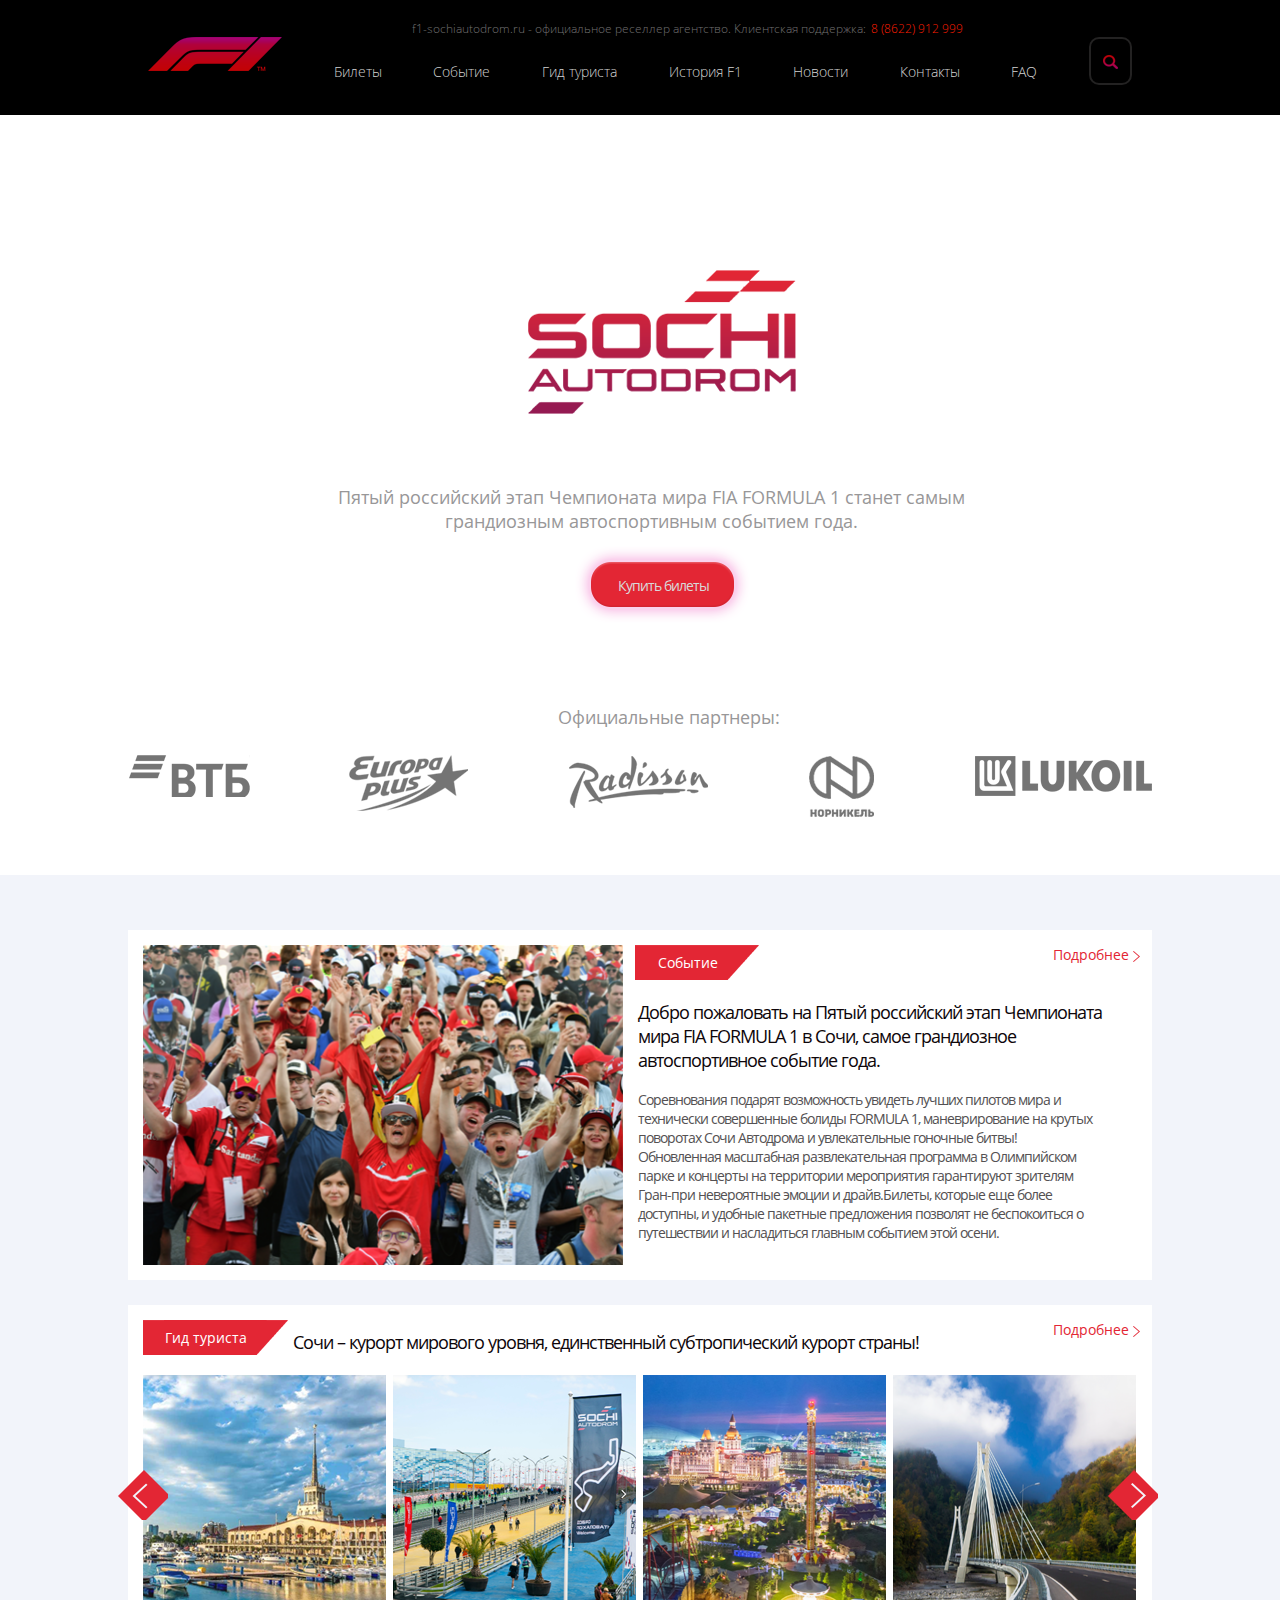
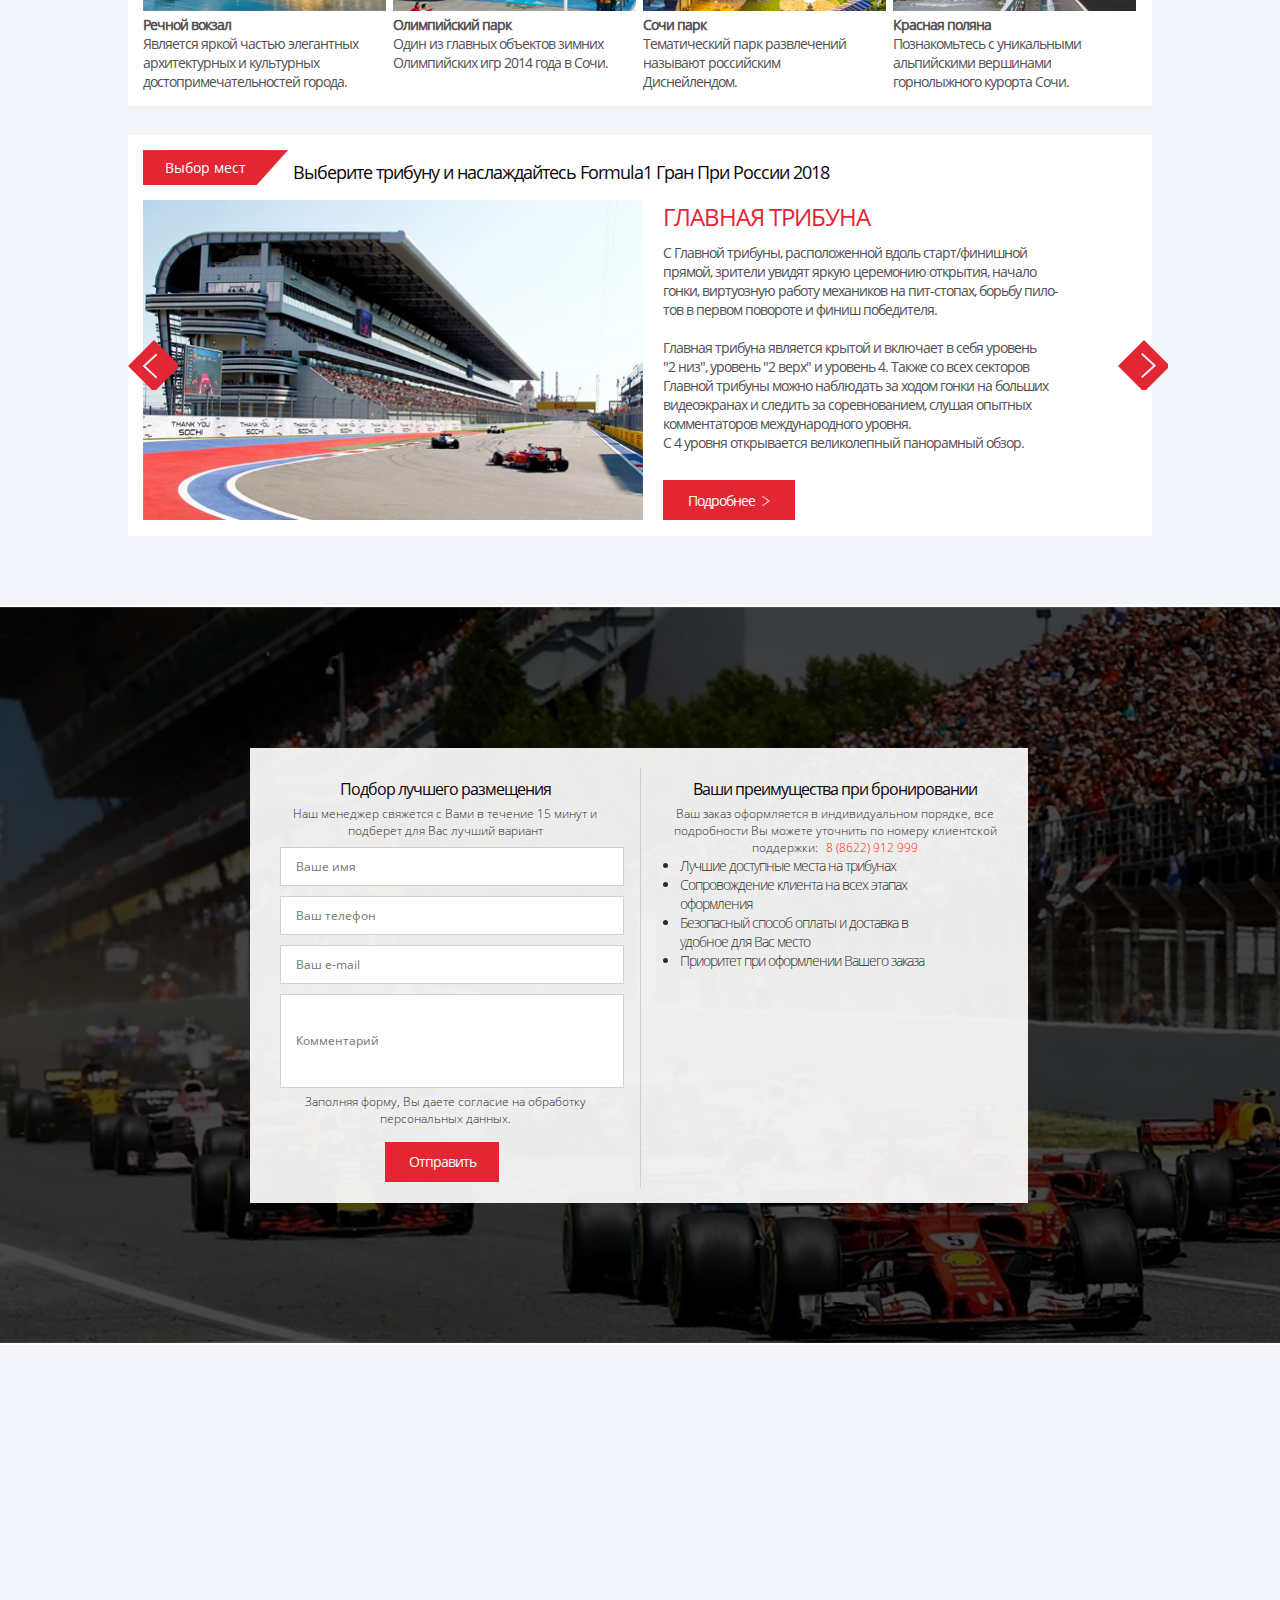
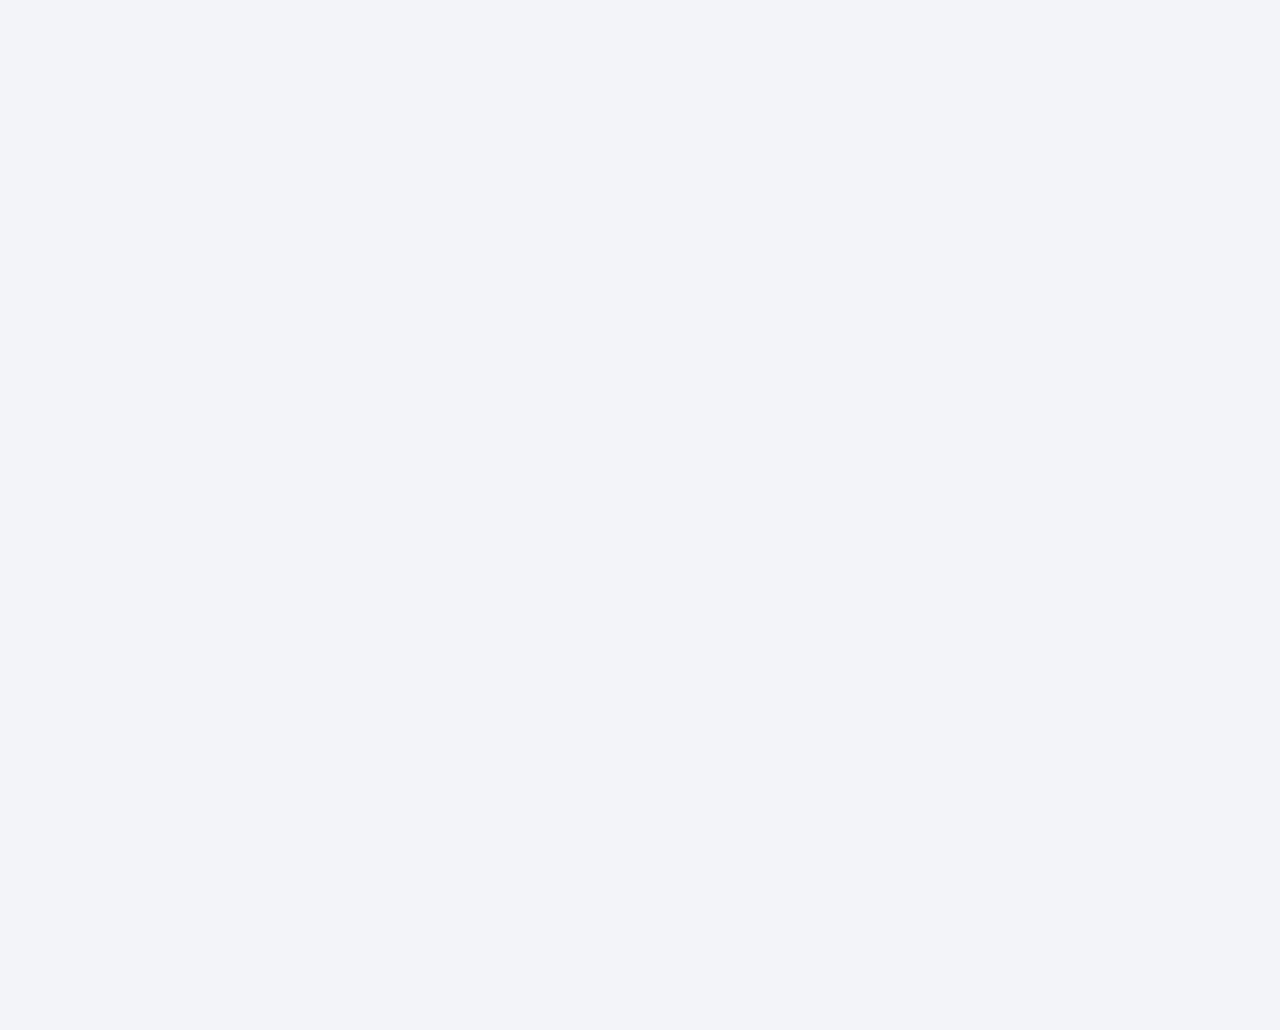
==== index.html @ 1c6fc873 "The first commit" ====
<!DOCTYPE html>
<html lang="ru">
<head>
	<meta charset="UTF-8">
	<title>Formula 1 Sochi</title>
	<link rel="stylesheet" href="css/style.css">	
	<link rel="shortcut icon" href="img/race.png"/>
	<script src="https://ajax.googleapis.com/ajax/libs/jquery/1.11.3/jquery.min.js"></script>
	<script src="js/jquery.iMissYou.js"></script>
	<script type="text/javascript" src="js/script.js"></script>
	<script type="text/javascript" src="js/jQuery.js"></script>
</head>
<body>
	<header>
		<div class="top-line">	
			<div class="support" id="">f1-sochiautodrom.ru - официальное реселлер агентство. Клиентская поддержка: <span> 8 (8622) 912 999<span>
			</div>
			<div class="wrap">
				<a href=# onmouseover="document.logo.src='img/logo1.png'" onmouseout="document.logo.src='img/logo.png'">
					<img class="logo" name="logo" src="img/logo.png">
				</a>
				<a href="#" id="tickets" class="tickets">Билеты</a>
				<a href="#" id="event" class="event">Событие</a>
				<a href="#" id="guide" class="guide">Гид туриста</a>
				<a href="#" id="history" class="history">История F1</a>
				<a href="#" id="news" class="news">Новости</a>
				<a href="#" id="contacts" class="contacts">Контакты</a>
				<a href="#" id="faq" class="faq">FAQ</a>
				<input class="searchField" placeholder="Поиск" type="text" name="sField" id="sField">
				<button type="button" id="search" class="search" onclick="searchField()" onmouseover="document.search.src='img/search1.png'"onmouseout="document.search.src='img/search.png'">
					<img src="img/search.png" name="search">
				</button>				
			</div>
		</div>		
		<div class="main">
			<div class="wrap">
				<img src="img/autodrom.png" alt="" class="sochi">
				<img src="img/gran.png" alt="" class="gran">
				<p class="five">Пятый российский этап Чемпионата мира FIA FORMULA 1 станет самым<br>грандиозным автоспортивным событием года.
				</p>				
				<button type="submit" id="buy" value="Купить билеты">Купить билеты</button>
				<p class="partners">Официальные партнеры:
				</p>
				<div class="sponsors">
					<a href="https://www.vtb.ru/" onmouseover="document.vtb.src='img/em11.png'"onmouseout="document.vtb.src='img/em1.png'"><img name="vtb" src="img/em1.png"></a>
					<a href="https://www.europaplus.ru/" onmouseover="document.europaplus.src='img/em22.png'" onmouseout="document.europaplus.src='img/em2.png'"><img name="europaplus" src="img/em2.png"></a>
					<a href="https://www.radissonblu.com/" onmouseover="document.radisson.src='img/em33.png'" onmouseout="document.radisson.src='img/em3.png'"><img name="radisson" src="img/em3.png"></a>
					<a href="https://www.nornickel.ru/" onmouseover="document.nor.src='img/em44.png'" onmouseout="document.nor.src='img/em4.png'"><img name="nor" src="img/em4.png"></a>
					<a href="http://www.lukoil.ru/" onmouseover="document.lukoil.src='img/em55.png'" onmouseout="document.lukoil.src='img/em5.png'"><img name="lukoil" src="img/em5.png"></a>
				</div>
			</div>					
		</div>		
	</header>		
	<div class="wrap1">
		<div class="column1">
			<img src="img/people.png"class="people">
			<button type="button" class="rect-b1" >Событие</button>
			<p class="welcome">Добро пожаловать на Пятый российский этап Чемпионата <br>мира FIA FORMULA 1 в Сочи, самое грандиозное <br> автоспортивное событие года.
			</p>
			<p class="comp">
				Соревнования подарят возможность увидеть лучших пилотов мира и <br>технически совершенные болиды FORMULA 1, маневрирование на крутых <br>поворотах Сочи Автодрома и увлекательные гоночные битвы!<br>Обновленная масштабная развлекательная программа в Олимпийском<br> парке и концерты на территории мероприятия гарантируют зрителям<br> Гран-при невероятные эмоции и драйв.Билеты, которые еще более<br>доступны, и удобные пакетные предложения позволят не беспокоиться о<br> путешествии и насладиться главным событием этой осени.
			</p>
			<p class="podrobnee" onmouseover="document.left.src='img/left1.png'" onmouseout="document.left.src='img/left.png'">Подробнее<img src="img/left.png" name="left" class="left">	
			</p>			
		</div>
		<div class="column2">
			<button type="button" class="rect-b1 rect-b2">Гид туриста</button>
			<p class="welcome welcome1">
				Сочи – курорт мирового уровня, единственный субтропический курорт страны!
			</p>			
			<div class="images">
				<figure class="img1">
					<img src="img/img1.png" id="i1">
					<figcaption><b>Речной вокзал</b><br> Является  яркой частью элегантных<br> архитектурных и культурных<br> достопримечательностей города.
					</figcaption>
				</figure>
				<figure class="img2">
					<img src="img/img2.png" id="i2">
					<figcaption><b>Олимпийский парк</b><br>Один из главных объектов зимних<br>Олимпийских игр 2014 года в Сочи.
		    		</figcaption>
				</figure>
				<figure class="img3">
					<img src="img/img3.png" id="i3">
					<figcaption><b>Сочи парк</b><br>Тематический парк развлечений<br> называют российским<br> Диснейлендом.
		    		</figcaption>
				</figure>
				<figure class="img4">
					<img src="img/img4.png" id="i4">
					<figcaption><b>Красная поляна</b><br>Познакомьтесь с уникальными<br> альпийскими вершинами<br> горнолыжного курорта Сочи.
		    		</figcaption>
				</figure>
			</div>
			<p class="podrobnee1" onmouseover="document.left1.src='img/left1.png'" onmouseout="document.left1.src='img/left.png'">Подробнее<img src="img/left.png" class= "left" name="left1"></p>
			<div class="left-right">	    	
		    	<button type="button" class="left-white" id="left_btn">
		    		<img src="img/left-white.png">
		    	</button>
		    	<button type="button" class="left2-white" id="right_btn">
		    		<img src="img/left2-white.png">
		    	</button> 		    	
		    </div>
		</div>			
		<div class="column3">
			<button type="button" class="rect-b1 rect-b2">Выбор мест</button>
			<p class="welcome welcome1">
				Выберите трибуну и наслаждайтесь Formula1 Гран При России 2018
			</p>
			<img src="img/car.png"class="car">
			<p class="tribune">
				ГЛАВНАЯ ТРИБУНА
			</p>
			<p class="tribText">
				С Главной трибуны, расположенной вдоль старт/финишной<br> прямой, зрители увидят яркую церемонию открытия, начало<br> гонки, виртуозную работу механиков на пит-стопах, борьбу пило-<br>тов в первом повороте и финиш победителя.<br><br>Главная трибуна является крытой и включает в себя уровень<br> "2 низ", уровень "2 верх" и уровень 4. Также со всех секторов<br> Главной трибуны можно наблюдать за ходом гонки на больших<br> видеоэкранах и следить за соревнованием, слушая опытных<br> комментаторов международного уровня.<br> С 4 уровня открывается великолепный панорамный обзор. 
			</p>
			<button type="button" id="btn_podr" value="Подробнее">Подробнее 
				<img src="img/left2-white.png" id="btnn">
			</button>
			<div class="left-right2">    	
		    	<button type="button" class="left-white" id="left_btn">
		    		<img src="img/left-white.png">
		    	</button>
		    	<button type="button" class="left2-white" id="right_btn">
		    		<img src="img/left2-white.png">
		    	</button> 		    	
		    </div>
		</div>
	</div>
	<div class="wrap2">
		<div class="column4">
			<div class="col1">				
				<p class="podbor">
					Подбор лучшего размещения
				</p>
				<p class="manager">
					Наш менеджер свяжется с Вами в течение 15 минут и<br> подберет для Вас лучший вариант
				</p>
				<input type="text" id="f1"placeholder="Ваше имя">
				<input type="text" id="f2"placeholder="Ваш телефон">
				<input type="text" id="f3"placeholder="Ваш e-mail">
				<input type="text" placeholder=Комментарий id="f4">
				<p class="manager">
					Заполняя форму, Вы даете согласие на обработку<br> персональных данных.
				</p>
				<button type="submit" id="send" value="Отправить">Отправить</button>
			</div>
			<img src="img/line.png" id="line">
						<div class="col2">	
				<p class="podbor">
					Ваши преимущества при бронировании
				</p>
				<p class="manager">
					Ваш заказ оформляется в индивидуальном порядке, все<br> подробности Вы можете уточнить по номеру клиентской<br> поддержки: <span>8  (8622) 912 999</span>
				</p>
				<ul>
					<li> Лучшие доступные места на трибунах
					<li> Сопровождение клиента на всех этапах<br> оформления
					<li> Безопасный способ оплаты и доставка в<br> удобное для Вас место
					<li> Приоритет при оформлении Вашего заказа
				</ul>


						
			</div>			
		</div>		
	</div>
	<div class="wrap3">
		
	</div>
</body>
</html>
---- css/style.css ----
@font-face {
	font-family: OpenSans-Light; 
	src: url(../fonts/OpenSans-Light.ttf); 
}

@font-face {
	font-family: OpenSans-Regular; 
	src: url(../fonts/OpenSans-Regular.ttf); 
}

* {
	margin: 0 0 0 0;
}

button, .wrap a {
	text-decoration:none;
	outline: none;
	cursor: pointer;
	padding: 0px;
}

body {
	font-family: OpenSans-Regular;	
	overflow-x: hidden;

 }

.wrap {
	width: 1024px;
	height: auto;
	margin: 0 auto 0 auto;
	display: flex;
	justify-content: space-between;
}

.wrap1 {	
	padding: 20px 0 20px 0;
	min-height: 1290px;
	background: #f2f4fa;
	background-size: cover;	
	display: flex;
	flex-direction: column;
}

.wrap2 {	
	padding: 20px 0 20px 0;
	height: 700px;	
	background: url('../img/races.png');
    background-size: cover;
    display: flex;   
    justify-content: center;
    
}

.wrap3 {	
	padding: 20px 0 20px 0;
	min-height: 1245px;
	background: #f2f4fa;
	background-size: cover;	
	display: flex;	
	flex-direction: column;
}

.main {
	color: #989798;
	padding: 20px 0 20px 0;
	font-size: 18px;
	font-family: OpenSans-Regular;
	font-weight: normal;
}

.sochi {
	position: absolute;	
	padding-top: 135px;
	padding-left: 400px;
}

.gran {
	position: absolute;
	padding-top: 305px;
	padding-left: 225px;	
}

header {
	min-height: 875px;
	background: url('../img/main banner.png');
    background-size: cover;      
}

.top-line {
	height: 75px;
	background: #000000;
	padding: 20px 0 20px 0;
}

.search {
	display: block;
	background: none;
	border: 2px solid #232222;
	border-radius: 10px;
	padding: 11px 12px 7px 12px;
	margin: 0 20px 0 0;
	position: relative;		
}

.search:hover {
	border: 2px solid #e32634;
}

.searchField {
	display:none;
	outline: none;
	border: none;
	background-image: url('../img/search.png');
	background-color: #000000; 
	background-repeat: no-repeat;
	background-position: 373px 10px;
	border: 2px solid #232222;
	border-radius: 10px;
	line-height: 30px;
	margin: 10px 20px 0 0;
	overflow: hidden; 
	font-family: OpenSans-Light;
	font-size: 14px;
	color: #d3d3d3;	
	width: 380px;
	height: 30px;	
	padding-left: 20px;	
}

.searchField:focus {
	border: 2px solid #e32634;
}

.logo {	
	margin: 0 0 0 20px;
	float: left;
	align-self: center;
	cursor: pointer;	
}

.tickets, .event, .guide,
.history, .news, .contacts, .faq {
	display: inline-block;
	line-height: 20px;
	font-family: OpenSans-Light;
	font-size: 14px;
	color: #d3d3d3;	
	margin-top: 25px;	
}

.tickets:after, .event:after, .guide:after,
.history:after, .news:after, .contacts:after, .faq:after {
 	display: block;  	
    content: ""; 
    height: 3px; 
    width: 0%; 
    background-color: #e32634; 
    transition: width 0.5s ease-in-out; 
}

.tickets:hover:after, .event:hover:after, .guide:hover:after,
.history:hover:after, .news:hover:after, .contacts:hover:after, .faq:hover:after,
.tickets:focus:after, .event:focus:after, .guide:focus:after,
.history:focus:after, .news:focus:after, .contacts:focus:after, .faq:focus:after {
    width: 100%;
}

.tickets:hover, .event:hover, .guide:hover,
.history:hover, .news:hover, .contacts:hover, .faq:hover {
	color: #c61b28;	
}
	
.support {
	color: #727172;
	font-size: 12px;
	font-family: OpenSans-Light;		
	display: flex;
	justify-content: center;
	padding-left: 100px;
}

span {
	color: #ff1e00;
	padding-left: 5px;
}

.five {
	position: absolute; 
	text-align: center;
	margin-top: 350px;
	margin-left: 210px;	
} 

.partners {
	width: 100%;
	position: absolute;
	margin-top: 570px;
	margin-left: 430px;
}

#buy {
	background: url('../img/buy.png');
	background-position:center;
    background-repeat:no-repeat;     
    width: 270px;
    height: 80px;
    outline: none;
    border: none;
    text-align: center;
	font-family: OpenSans-Regular;
	font-size: 14px;
	color: #d9d9d9;
	letter-spacing: -1px;	
	position: absolute;
	margin-top: 410px;
	margin-left: 400px;
	cursor: pointer;
	z-index: 2;
}

#buy:hover {
	background: url('../img/buy1.png');
	background-position:center;
    background-repeat:no-repeat; 
}


.sponsors {	
	display: flex;
	justify-content: space-between;
	width: 1024px;
	height: auto;
	position: absolute;
	padding-top: 620px;
}


.column1 {
	background: url('../img/rect1.png');
	background-repeat: no-repeat;
	display: flex;
	align-self: center;
    margin-top: 35px;
    height: 350px; 
    width: 1024px;  
    overflow: hidden;   
}

.column2 {
	background: url('../img/rect2.png');
	background-repeat: no-repeat;
	display: flex;	
	align-self: center;
	margin-top: 25px;	
	height: 405px;  
	width: 1024px; 
	overflow: hidden;   
}

.column3 {
	background: url('../img/rect2.png');
	background-repeat: no-repeat;
	display: flex;
	align-self: center;	
	margin-top: 25px;		
	height: 405px;  
	width: 1024px; 	      
}

.column4 {
	background: url('../img/white.png');
	background-repeat: no-repeat;
	align-self: center;				
	height: 455px;  
	width: 780px;
	position: relative;	    
}

.people {
	padding: 15px 0 0 15px;
	height: 320px;
	width: 480px;
	position: absolute;		
}

.rect-b1 {
	background: url('../img/rect-b1.png');
	background-repeat: no-repeat;     
    width: 125px;
    height: 35px;
    outline: none;
    border: none;
    text-align: center;
	font-family: OpenSans-Regular;
	font-size: 14px;
	color: #ffffff;
	cursor: pointer;
	position: absolute;	
	padding-top: 0;
	padding-right: 20px;
	margin-top: 15px;
	margin-left: 507px;	
}

.rect-b2 {
	background: url('../img/rect-b2.png');	 
    width: 145px;  
    position: absolute;	  
	margin-top: 15px;
	margin-left: 15px;
	cursor: pointer;	
}

.welcome {
	font-family: OpenSans-Regular;
	color: #0e060a;
	width: 510px;
	font-size: 18px;
	letter-spacing: -1px;
	position: absolute;	
	padding-top: 70px;
	padding-left: 510px;
	flex-wrap: nowrap; 
}

.welcome1 {			
	padding-top: 25px;
	padding-left: 165px;
	width: 800px;	
	position: absolute;			
}

.comp {	
	font-family: OpenSans-Regular;
	color: #545153;	
	font-size: 14px;
	position: absolute;	
	letter-spacing: -1px;
	padding-top: 160px;
	padding-left: 510px;
	width: 510px;	
}
 
.podrobnee {	
    font-family: OpenSans-Regular;
	color: #e32634;
	font-size: 14px;
	padding-top: 15px;		
	cursor: pointer;	
	position: relative;	
	margin-left: 925px;		
	width: 80px;
	z-index: 2;	
}

.podrobnee1 {
	font-family: OpenSans-Regular;
	color: #e32634;
	font-size: 14px;
	padding-top: 15px;	
	cursor: pointer;	
	position: relative;
	margin-left: 925px;	
	width: 80px;
	z-index: 2;	
}

.podrobnee:hover, .podrobnee1:hover {
	color: #000000;
}

.left {	
	padding-top: 6px;
	padding-left: 4px;		
	cursor: pointer;
	position: absolute;
}

.images {
	width: 240px;
	height: 235px;
	display: flex;	
	flex-wrap: nowrap;	
	padding-top: 70px;
	padding-left: 15px;
	position: absolute;
	letter-spacing: -1px;
	cursor: pointer;	
	
}

.img2, .img3, .img4 {
	padding-left: 7px;
} 

figure {
	font-family: OpenSans-Regular;
	color: #545153;
	font-size: 14px;	
}

.left-right {	
	position: absolute;
	margin-left: -10px;
	width: 1040px;	
	display: flex;	
	justify-content: space-between;		
}

.left-right2 {	
	margin-top: 40px;
	position: absolute;
	width: 1040px;	
	display: flex;	
	justify-content: space-between;
}

.left-white, .left2-white {
	background: url('../img/romb.png');
	background-repeat: no-repeat; 	
	width: 50px;
    height: 50px;
	outline: none;
	border: none; 
    cursor: pointer;		
} 

.left-white {		
	padding-right: 7px;
	padding-top: 4px;
	margin-top: 165px;	
	z-index: 1;			
} 

.left2-white {		
	padding-left: 10px;
	padding-top: 4px;
	margin-top: 165px;
	z-index: 1;		
} 

.left-white:hover, .left2-white:hover {
	background: url('../img/romb1.png');
	background-repeat: no-repeat; 
}

.car {
	padding-top: 65px;
	padding-left: 15px;
	padding-bottom: 15px;	
	height: 320px;
	width: 500px;
	position: absolute;
}

.tribune {
	padding-top: 65px;
	width: 215px;
	font-family: OpenSans-Regular;
	color: #e32634;
	font-size: 24px;	
	letter-spacing: -1px;
	padding-left: 535px;	
	position: absolute;
}

.tribText {
	width: 445px;
	font-family: OpenSans-Regular;
	color: #545153;	
	font-size: 14px;
	position: absolute;
	letter-spacing: -1px;	
	padding: 108px 15px 0 535px;	
}

.col1 {	
	width: 390px;
	height: 455px;
	position: absolute;				
}

.col2 {
	width: 390px;
	height: 455px;
	margin-left: 390px;
	position: absolute;	
}

#line {
	margin-top: 20px;
	margin-left: 50%;
	height: 420px;	
	position: absolute;
}

.podbor {
	font-family: OpenSans-Regular;
	color: #0e060a;
	font-size: 16px;
	letter-spacing: -1px;
	padding-top: 30px;
	text-align: center;		
}

.manager {
	font-family: OpenSans-Light;
	font-size: 12px;
	color: #2c2c2c;	
	text-align: center;	
	padding-top: 5px;
}

#f1, #f2, #f3, #f4 {
	margin-left: 30px;
	margin-top: 10px;
	padding-left: 15px;
	border: solid 1px #d2cfcf;
	outline: none;
	height: 35px;
	width: 325px;
	font-family: OpenSans-Regular;
	font-size: 12px;
	color: #a1a2a4;
}

#f1 {
	margin-top: 8px;		
}

#f4 {
	height: 90px;		
}

#send, #btn_podr {
	background: url('../img/btn_podr.png');
	background-position:center;
    background-repeat:no-repeat;     
    width: 114px;
    height: 40px;
    outline: none;
    border: none;
    text-align: center;
	font-family: OpenSans-Regular;
	font-size: 14px;
	color: #ffffff;
	position: absolute;
	letter-spacing: -1px;
	margin-top: 15px;
	margin-bottom: 24px;
	margin-left: 135px;
	cursor: pointer;
	z-index: 2;	
}

#btn_podr {
	width: 132px;
	margin-left: 535px;
	margin-top: 345px;	
}

#btnn {
	width: 8px;
	height: 10px;
	padding-left: 4px;	
}

li {
letter-spacing: -1px;
	font-family: OpenSans-Light;
	font-size: 14px;
	color: #2c2c2c;
}
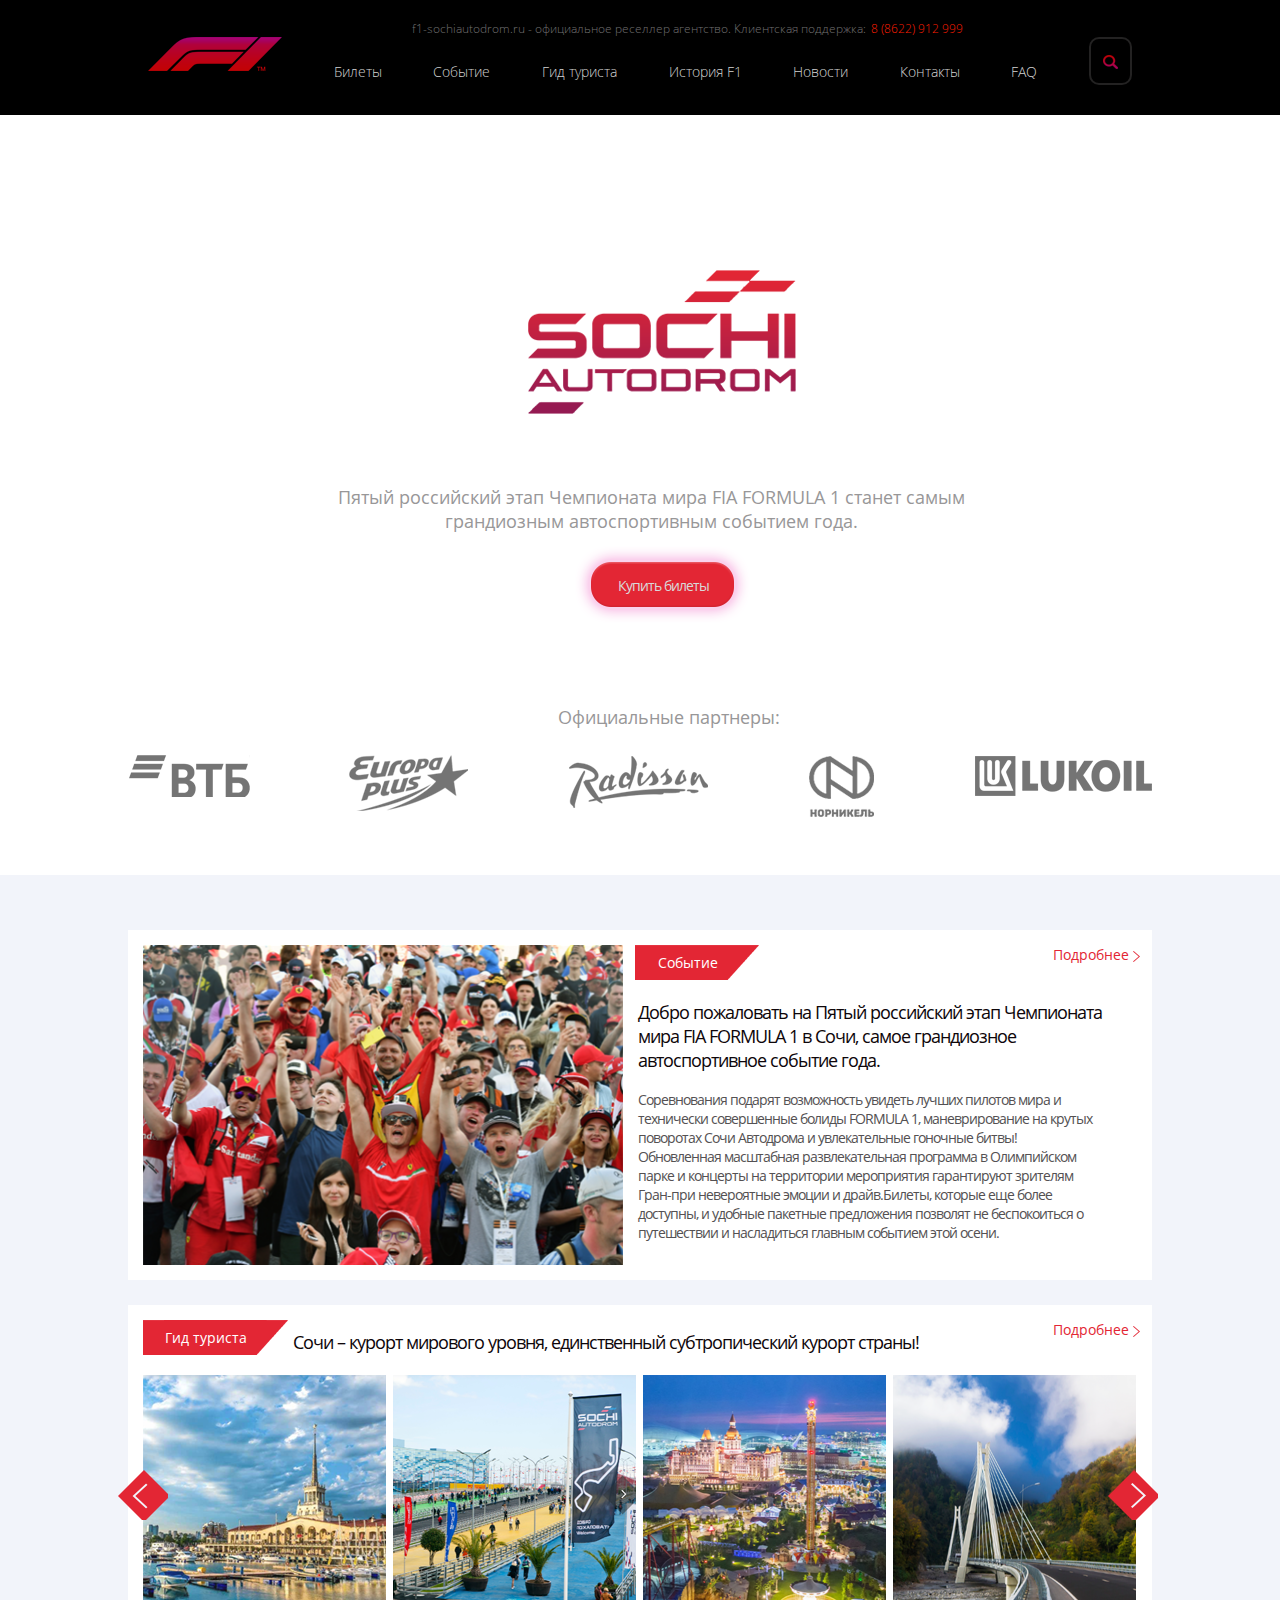
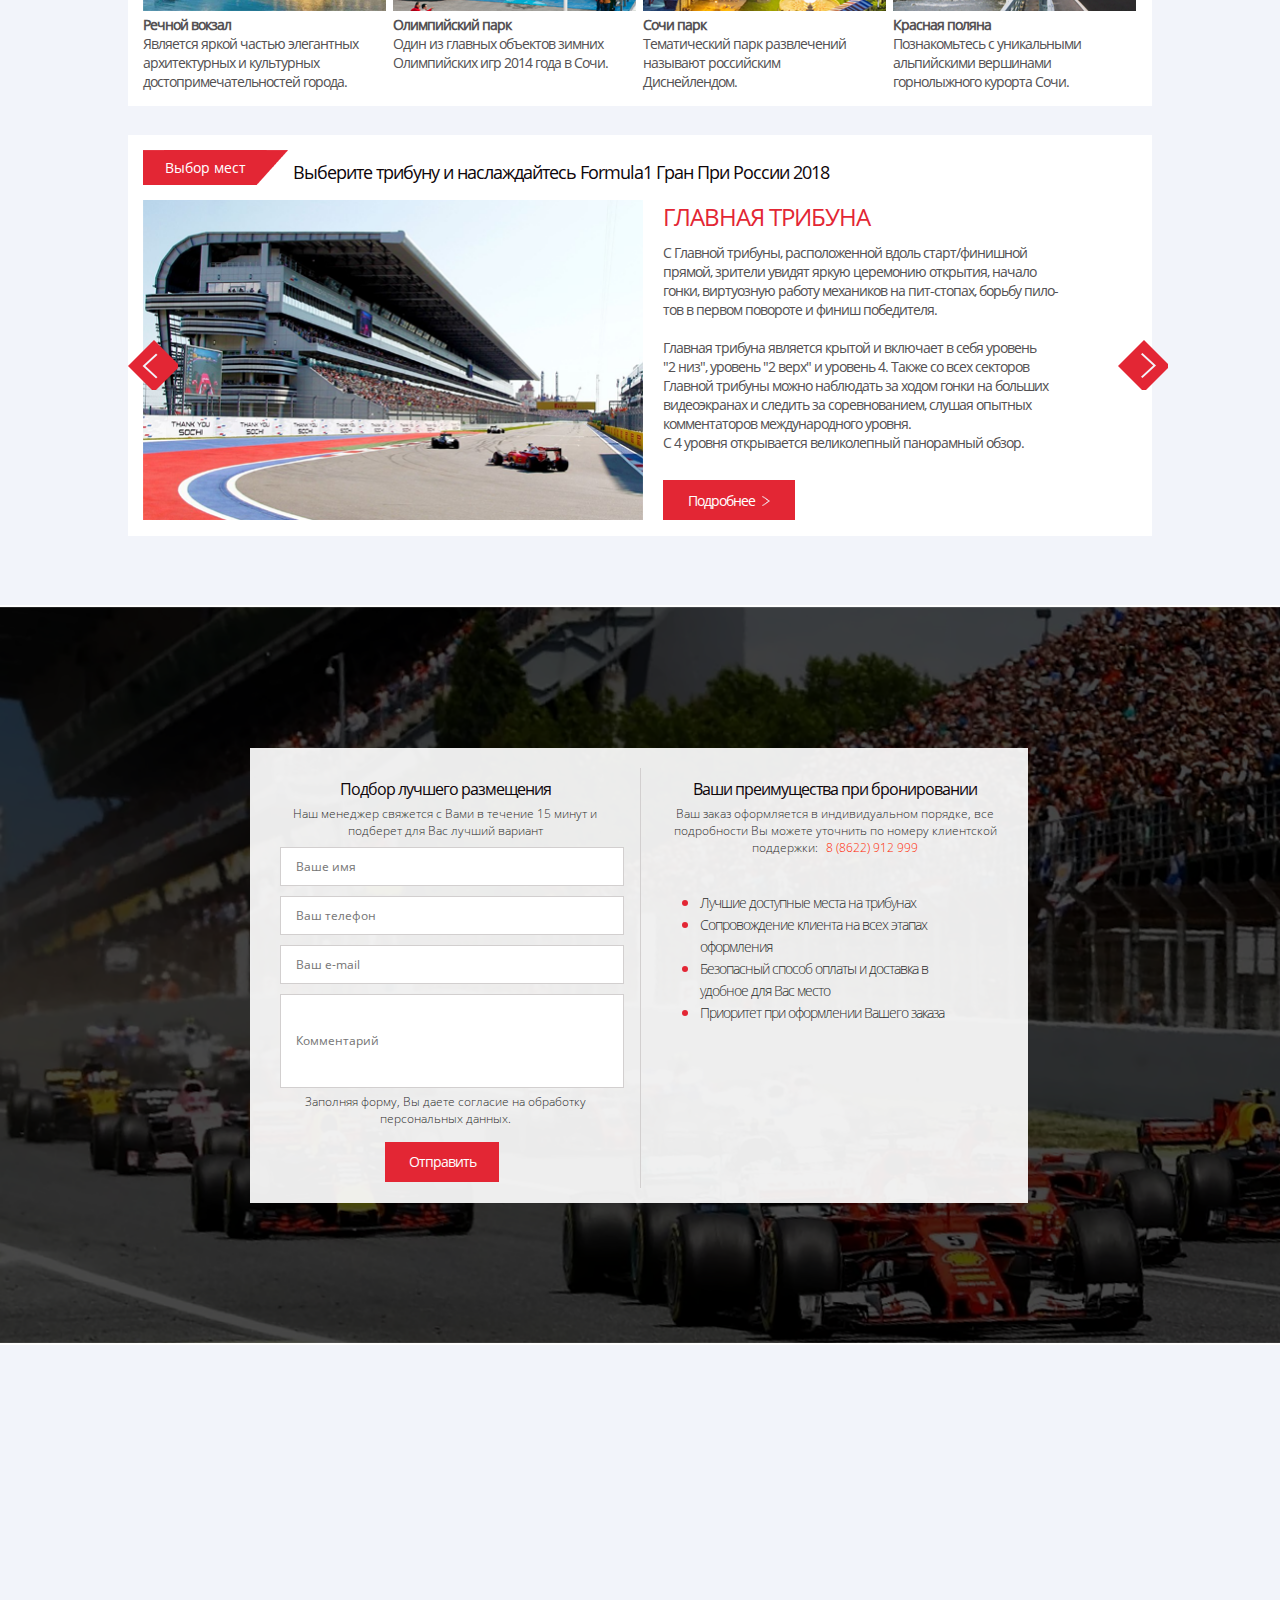
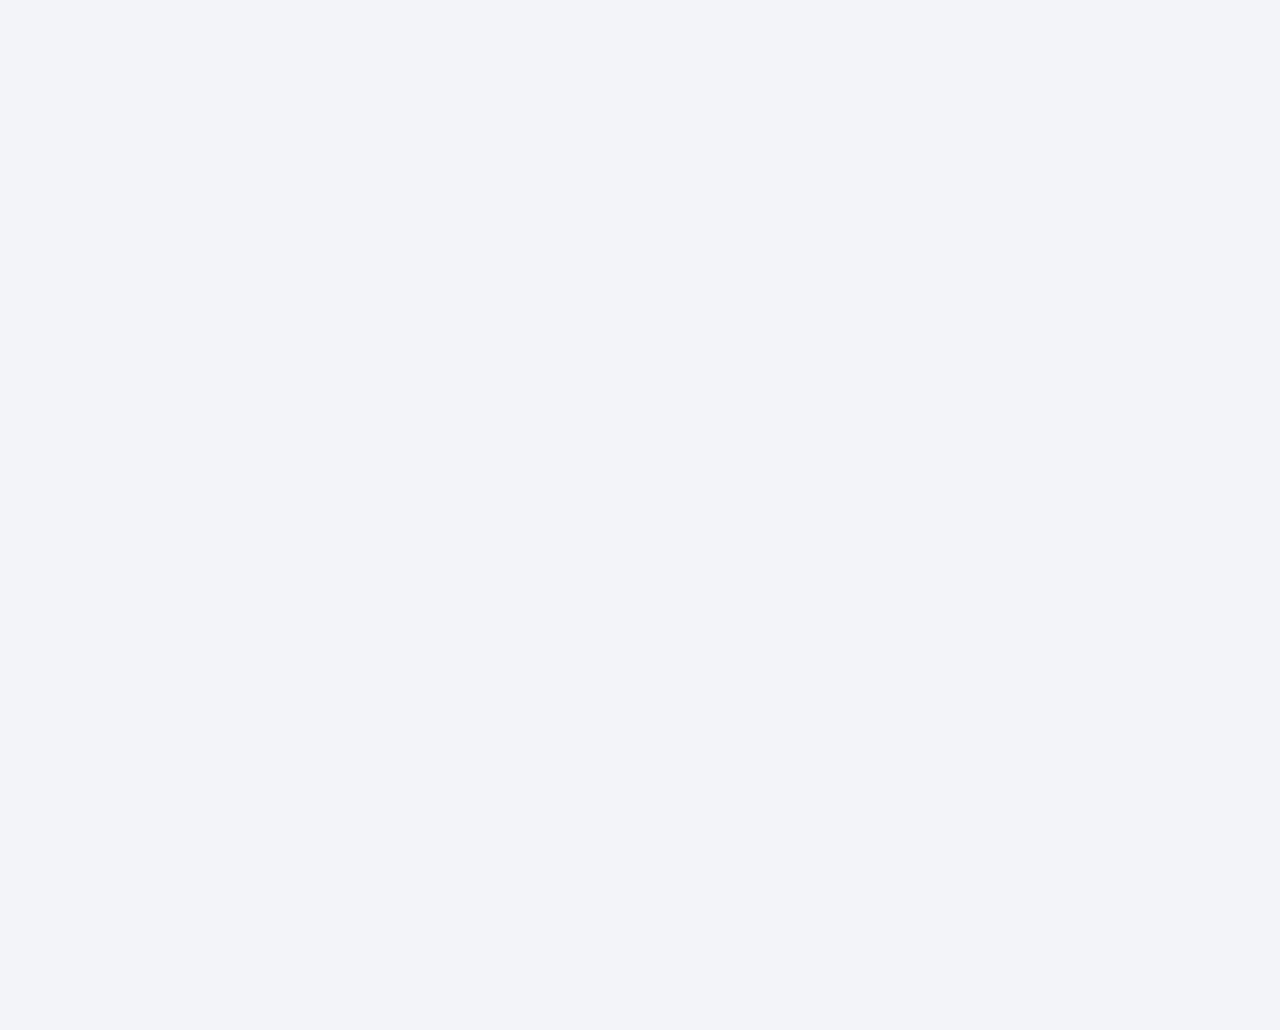
==== commit 2f7abb20: "working on" ====
--- a/index.html
+++ b/index.html
@@ -3,7 +3,7 @@
 <head>
 	<meta charset="UTF-8">
 	<title>Formula 1 Sochi</title>
-	<link rel="stylesheet" href="css/style.css">	
+	<link rel="stylesheet" href="css/style.css">
 	<link rel="shortcut icon" href="img/race.png"/>
 	<script src="https://ajax.googleapis.com/ajax/libs/jquery/1.11.3/jquery.min.js"></script>
 	<script src="js/jquery.iMissYou.js"></script>
@@ -12,7 +12,7 @@
 </head>
 <body>
 	<header>
-		<div class="top-line">	
+		<div class="top-line">
 			<div class="support" id="">f1-sochiautodrom.ru - официальное реселлер агентство. Клиентская поддержка: <span> 8 (8622) 912 999<span>
 			</div>
 			<div class="wrap">
@@ -29,15 +29,15 @@
 				<input class="searchField" placeholder="Поиск" type="text" name="sField" id="sField">
 				<button type="button" id="search" class="search" onclick="searchField()" onmouseover="document.search.src='img/search1.png'"onmouseout="document.search.src='img/search.png'">
 					<img src="img/search.png" name="search">
-				</button>				
+				</button>
 			</div>
-		</div>		
+		</div>
 		<div class="main">
 			<div class="wrap">
 				<img src="img/autodrom.png" alt="" class="sochi">
 				<img src="img/gran.png" alt="" class="gran">
 				<p class="five">Пятый российский этап Чемпионата мира FIA FORMULA 1 станет самым<br>грандиозным автоспортивным событием года.
-				</p>				
+				</p>
 				<button type="submit" id="buy" value="Купить билеты">Купить билеты</button>
 				<p class="partners">Официальные партнеры:
 				</p>
@@ -48,9 +48,9 @@
 					<a href="https://www.nornickel.ru/" onmouseover="document.nor.src='img/em44.png'" onmouseout="document.nor.src='img/em4.png'"><img name="nor" src="img/em4.png"></a>
 					<a href="http://www.lukoil.ru/" onmouseover="document.lukoil.src='img/em55.png'" onmouseout="document.lukoil.src='img/em5.png'"><img name="lukoil" src="img/em5.png"></a>
 				</div>
-			</div>					
-		</div>		
-	</header>		
+			</div>
+		</div>
+	</header>
 	<div class="wrap1">
 		<div class="column1">
 			<img src="img/people.png"class="people">
@@ -60,14 +60,14 @@
 			<p class="comp">
 				Соревнования подарят возможность увидеть лучших пилотов мира и <br>технически совершенные болиды FORMULA 1, маневрирование на крутых <br>поворотах Сочи Автодрома и увлекательные гоночные битвы!<br>Обновленная масштабная развлекательная программа в Олимпийском<br> парке и концерты на территории мероприятия гарантируют зрителям<br> Гран-при невероятные эмоции и драйв.Билеты, которые еще более<br>доступны, и удобные пакетные предложения позволят не беспокоиться о<br> путешествии и насладиться главным событием этой осени.
 			</p>
-			<p class="podrobnee" onmouseover="document.left.src='img/left1.png'" onmouseout="document.left.src='img/left.png'">Подробнее<img src="img/left.png" name="left" class="left">	
-			</p>			
+			<p class="podrobnee" onmouseover="document.left.src='img/left1.png'" onmouseout="document.left.src='img/left.png'">Подробнее<img src="img/left.png" name="left" class="left">
+			</p>
 		</div>
 		<div class="column2">
 			<button type="button" class="rect-b1 rect-b2">Гид туриста</button>
 			<p class="welcome welcome1">
 				Сочи – курорт мирового уровня, единственный субтропический курорт страны!
-			</p>			
+			</p>
 			<div class="images">
 				<figure class="img1">
 					<img src="img/img1.png" id="i1">
@@ -91,15 +91,15 @@
 				</figure>
 			</div>
 			<p class="podrobnee1" onmouseover="document.left1.src='img/left1.png'" onmouseout="document.left1.src='img/left.png'">Подробнее<img src="img/left.png" class= "left" name="left1"></p>
-			<div class="left-right">	    	
+			<div class="left-right">
 		    	<button type="button" class="left-white" id="left_btn">
 		    		<img src="img/left-white.png">
 		    	</button>
 		    	<button type="button" class="left2-white" id="right_btn">
 		    		<img src="img/left2-white.png">
-		    	</button> 		    	
+		    	</button>
 		    </div>
-		</div>			
+		</div>
 		<div class="column3">
 			<button type="button" class="rect-b1 rect-b2">Выбор мест</button>
 			<p class="welcome welcome1">
@@ -110,24 +110,24 @@
 				ГЛАВНАЯ ТРИБУНА
 			</p>
 			<p class="tribText">
-				С Главной трибуны, расположенной вдоль старт/финишной<br> прямой, зрители увидят яркую церемонию открытия, начало<br> гонки, виртуозную работу механиков на пит-стопах, борьбу пило-<br>тов в первом повороте и финиш победителя.<br><br>Главная трибуна является крытой и включает в себя уровень<br> "2 низ", уровень "2 верх" и уровень 4. Также со всех секторов<br> Главной трибуны можно наблюдать за ходом гонки на больших<br> видеоэкранах и следить за соревнованием, слушая опытных<br> комментаторов международного уровня.<br> С 4 уровня открывается великолепный панорамный обзор. 
+				С Главной трибуны, расположенной вдоль старт/финишной<br> прямой, зрители увидят яркую церемонию открытия, начало<br> гонки, виртуозную работу механиков на пит-стопах, борьбу пило-<br>тов в первом повороте и финиш победителя.<br><br>Главная трибуна является крытой и включает в себя уровень<br> "2 низ", уровень "2 верх" и уровень 4. Также со всех секторов<br> Главной трибуны можно наблюдать за ходом гонки на больших<br> видеоэкранах и следить за соревнованием, слушая опытных<br> комментаторов международного уровня.<br> С 4 уровня открывается великолепный панорамный обзор.
 			</p>
-			<button type="button" id="btn_podr" value="Подробнее">Подробнее 
+			<button type="button" id="btn_podr" value="Подробнее">Подробнее
 				<img src="img/left2-white.png" id="btnn">
 			</button>
-			<div class="left-right2">    	
+			<div class="left-right2">
 		    	<button type="button" class="left-white" id="left_btn">
 		    		<img src="img/left-white.png">
 		    	</button>
 		    	<button type="button" class="left2-white" id="right_btn">
 		    		<img src="img/left2-white.png">
-		    	</button> 		    	
+		    	</button>
 		    </div>
 		</div>
 	</div>
 	<div class="wrap2">
 		<div class="column4">
-			<div class="col1">				
+			<div class="col1">
 				<p class="podbor">
 					Подбор лучшего размещения
 				</p>
@@ -144,7 +144,7 @@
 				<button type="submit" id="send" value="Отправить">Отправить</button>
 			</div>
 			<img src="img/line.png" id="line">
-						<div class="col2">	
+						<div class="col2">
 				<p class="podbor">
 					Ваши преимущества при бронировании
 				</p>
@@ -152,19 +152,19 @@
 					Ваш заказ оформляется в индивидуальном порядке, все<br> подробности Вы можете уточнить по номеру клиентской<br> поддержки: <span>8  (8622) 912 999</span>
 				</p>
 				<ul>
-					<li> Лучшие доступные места на трибунах
-					<li> Сопровождение клиента на всех этапах<br> оформления
-					<li> Безопасный способ оплаты и доставка в<br> удобное для Вас место
-					<li> Приоритет при оформлении Вашего заказа
+					<li> <span id="l1">Лучшие доступные места на трибунах</span>
+					<li> <span id="l2">Сопровождение клиента на всех этапах<br> оформления</span>
+					<li> <span id="l3">Безопасный способ оплаты и доставка в<br> удобное для Вас место</span>
+					<li> <span id="l4">Приоритет при оформлении Вашего заказа</span>
 				</ul>
 
 
-						
-			</div>			
-		</div>		
+
+			</div>
+		</div>
 	</div>
 	<div class="wrap3">
-		
+
 	</div>
 </body>
-</html>+</html>
--- a/css/style.css
+++ b/css/style.css
@@ -1,11 +1,11 @@
 @font-face {
-	font-family: OpenSans-Light; 
-	src: url(../fonts/OpenSans-Light.ttf); 
+	font-family: OpenSans-Light;
+	src: url(../fonts/OpenSans-Light.ttf);
 }
 
 @font-face {
-	font-family: OpenSans-Regular; 
-	src: url(../fonts/OpenSans-Regular.ttf); 
+	font-family: OpenSans-Regular;
+	src: url(../fonts/OpenSans-Regular.ttf);
 }
 
 * {
@@ -20,7 +20,7 @@
 }
 
 body {
-	font-family: OpenSans-Regular;	
+	font-family: OpenSans-Regular;
 	overflow-x: hidden;
 
  }
@@ -33,31 +33,31 @@
 	justify-content: space-between;
 }
 
-.wrap1 {	
+.wrap1 {
 	padding: 20px 0 20px 0;
 	min-height: 1290px;
 	background: #f2f4fa;
-	background-size: cover;	
+	background-size: cover;
 	display: flex;
 	flex-direction: column;
 }
 
-.wrap2 {	
+.wrap2 {
 	padding: 20px 0 20px 0;
-	height: 700px;	
+	height: 700px;
 	background: url('../img/races.png');
     background-size: cover;
-    display: flex;   
+    display: flex;
     justify-content: center;
-    
-}
-
-.wrap3 {	
+
+}
+
+.wrap3 {
 	padding: 20px 0 20px 0;
 	min-height: 1245px;
 	background: #f2f4fa;
-	background-size: cover;	
-	display: flex;	
+	background-size: cover;
+	display: flex;
 	flex-direction: column;
 }
 
@@ -70,7 +70,7 @@
 }
 
 .sochi {
-	position: absolute;	
+	position: absolute;
 	padding-top: 135px;
 	padding-left: 400px;
 }
@@ -78,13 +78,13 @@
 .gran {
 	position: absolute;
 	padding-top: 305px;
-	padding-left: 225px;	
+	padding-left: 225px;
 }
 
 header {
 	min-height: 875px;
 	background: url('../img/main banner.png');
-    background-size: cover;      
+    background-size: cover;
 }
 
 .top-line {
@@ -100,7 +100,7 @@
 	border-radius: 10px;
 	padding: 11px 12px 7px 12px;
 	margin: 0 20px 0 0;
-	position: relative;		
+	position: relative;
 }
 
 .search:hover {
@@ -112,31 +112,31 @@
 	outline: none;
 	border: none;
 	background-image: url('../img/search.png');
-	background-color: #000000; 
+	background-color: #000000;
 	background-repeat: no-repeat;
 	background-position: 373px 10px;
 	border: 2px solid #232222;
 	border-radius: 10px;
 	line-height: 30px;
 	margin: 10px 20px 0 0;
-	overflow: hidden; 
+	overflow: hidden;
 	font-family: OpenSans-Light;
 	font-size: 14px;
-	color: #d3d3d3;	
+	color: #d3d3d3;
 	width: 380px;
-	height: 30px;	
-	padding-left: 20px;	
+	height: 30px;
+	padding-left: 20px;
 }
 
 .searchField:focus {
 	border: 2px solid #e32634;
 }
 
-.logo {	
+.logo {
 	margin: 0 0 0 20px;
 	float: left;
 	align-self: center;
-	cursor: pointer;	
+	cursor: pointer;
 }
 
 .tickets, .event, .guide,
@@ -145,18 +145,18 @@
 	line-height: 20px;
 	font-family: OpenSans-Light;
 	font-size: 14px;
-	color: #d3d3d3;	
-	margin-top: 25px;	
+	color: #d3d3d3;
+	margin-top: 25px;
 }
 
 .tickets:after, .event:after, .guide:after,
 .history:after, .news:after, .contacts:after, .faq:after {
- 	display: block;  	
-    content: ""; 
-    height: 3px; 
-    width: 0%; 
-    background-color: #e32634; 
-    transition: width 0.5s ease-in-out; 
+ 	display: block;
+    content: "";
+    height: 3px;
+    width: 0%;
+    background-color: #e32634;
+    transition: width 0.5s ease-in-out;
 }
 
 .tickets:hover:after, .event:hover:after, .guide:hover:after,
@@ -168,13 +168,13 @@
 
 .tickets:hover, .event:hover, .guide:hover,
 .history:hover, .news:hover, .contacts:hover, .faq:hover {
-	color: #c61b28;	
-}
-	
+	color: #c61b28;
+}
+
 .support {
 	color: #727172;
 	font-size: 12px;
-	font-family: OpenSans-Light;		
+	font-family: OpenSans-Light;
 	display: flex;
 	justify-content: center;
 	padding-left: 100px;
@@ -186,11 +186,11 @@
 }
 
 .five {
-	position: absolute; 
+	position: absolute;
 	text-align: center;
 	margin-top: 350px;
-	margin-left: 210px;	
-} 
+	margin-left: 210px;
+}
 
 .partners {
 	width: 100%;
@@ -202,7 +202,7 @@
 #buy {
 	background: url('../img/buy.png');
 	background-position:center;
-    background-repeat:no-repeat;     
+    background-repeat:no-repeat;
     width: 270px;
     height: 80px;
     outline: none;
@@ -211,7 +211,7 @@
 	font-family: OpenSans-Regular;
 	font-size: 14px;
 	color: #d9d9d9;
-	letter-spacing: -1px;	
+	letter-spacing: -1px;
 	position: absolute;
 	margin-top: 410px;
 	margin-left: 400px;
@@ -222,11 +222,11 @@
 #buy:hover {
 	background: url('../img/buy1.png');
 	background-position:center;
-    background-repeat:no-repeat; 
-}
-
-
-.sponsors {	
+    background-repeat:no-repeat;
+}
+
+
+.sponsors {
 	display: flex;
 	justify-content: space-between;
 	width: 1024px;
@@ -242,51 +242,51 @@
 	display: flex;
 	align-self: center;
     margin-top: 35px;
-    height: 350px; 
-    width: 1024px;  
-    overflow: hidden;   
+    height: 350px;
+    width: 1024px;
+    overflow: hidden;
 }
 
 .column2 {
 	background: url('../img/rect2.png');
 	background-repeat: no-repeat;
-	display: flex;	
+	display: flex;
 	align-self: center;
-	margin-top: 25px;	
-	height: 405px;  
-	width: 1024px; 
-	overflow: hidden;   
+	margin-top: 25px;
+	height: 405px;
+	width: 1024px;
+	overflow: hidden;
 }
 
 .column3 {
 	background: url('../img/rect2.png');
 	background-repeat: no-repeat;
 	display: flex;
-	align-self: center;	
-	margin-top: 25px;		
-	height: 405px;  
-	width: 1024px; 	      
+	align-self: center;
+	margin-top: 25px;
+	height: 405px;
+	width: 1024px;
 }
 
 .column4 {
 	background: url('../img/white.png');
 	background-repeat: no-repeat;
-	align-self: center;				
-	height: 455px;  
+	align-self: center;
+	height: 455px;
 	width: 780px;
-	position: relative;	    
+	position: relative;
 }
 
 .people {
 	padding: 15px 0 0 15px;
 	height: 320px;
 	width: 480px;
-	position: absolute;		
+	position: absolute;
 }
 
 .rect-b1 {
 	background: url('../img/rect-b1.png');
-	background-repeat: no-repeat;     
+	background-repeat: no-repeat;
     width: 125px;
     height: 35px;
     outline: none;
@@ -296,20 +296,20 @@
 	font-size: 14px;
 	color: #ffffff;
 	cursor: pointer;
-	position: absolute;	
+	position: absolute;
 	padding-top: 0;
 	padding-right: 20px;
 	margin-top: 15px;
-	margin-left: 507px;	
+	margin-left: 507px;
 }
 
 .rect-b2 {
-	background: url('../img/rect-b2.png');	 
-    width: 145px;  
-    position: absolute;	  
+	background: url('../img/rect-b2.png');
+    width: 145px;
+    position: absolute;
 	margin-top: 15px;
 	margin-left: 15px;
-	cursor: pointer;	
+	cursor: pointer;
 }
 
 .welcome {
@@ -318,61 +318,61 @@
 	width: 510px;
 	font-size: 18px;
 	letter-spacing: -1px;
-	position: absolute;	
+	position: absolute;
 	padding-top: 70px;
 	padding-left: 510px;
-	flex-wrap: nowrap; 
-}
-
-.welcome1 {			
+	flex-wrap: nowrap;
+}
+
+.welcome1 {
 	padding-top: 25px;
 	padding-left: 165px;
-	width: 800px;	
-	position: absolute;			
-}
-
-.comp {	
-	font-family: OpenSans-Regular;
-	color: #545153;	
-	font-size: 14px;
-	position: absolute;	
+	width: 800px;
+	position: absolute;
+}
+
+.comp {
+	font-family: OpenSans-Regular;
+	color: #545153;
+	font-size: 14px;
+	position: absolute;
 	letter-spacing: -1px;
 	padding-top: 160px;
 	padding-left: 510px;
-	width: 510px;	
-}
- 
-.podrobnee {	
+	width: 510px;
+}
+
+.podrobnee {
     font-family: OpenSans-Regular;
 	color: #e32634;
 	font-size: 14px;
-	padding-top: 15px;		
-	cursor: pointer;	
-	position: relative;	
-	margin-left: 925px;		
+	padding-top: 15px;
+	cursor: pointer;
+	position: relative;
+	margin-left: 925px;
 	width: 80px;
-	z-index: 2;	
+	z-index: 2;
 }
 
 .podrobnee1 {
 	font-family: OpenSans-Regular;
 	color: #e32634;
 	font-size: 14px;
-	padding-top: 15px;	
-	cursor: pointer;	
+	padding-top: 15px;
+	cursor: pointer;
 	position: relative;
-	margin-left: 925px;	
+	margin-left: 925px;
 	width: 80px;
-	z-index: 2;	
+	z-index: 2;
 }
 
 .podrobnee:hover, .podrobnee1:hover {
 	color: #000000;
 }
 
-.left {	
+.left {
 	padding-top: 6px;
-	padding-left: 4px;		
+	padding-left: 4px;
 	cursor: pointer;
 	position: absolute;
 }
@@ -380,75 +380,75 @@
 .images {
 	width: 240px;
 	height: 235px;
-	display: flex;	
-	flex-wrap: nowrap;	
+	display: flex;
+	flex-wrap: nowrap;
 	padding-top: 70px;
 	padding-left: 15px;
 	position: absolute;
 	letter-spacing: -1px;
-	cursor: pointer;	
-	
+	cursor: pointer;
+
 }
 
 .img2, .img3, .img4 {
 	padding-left: 7px;
-} 
+}
 
 figure {
 	font-family: OpenSans-Regular;
 	color: #545153;
-	font-size: 14px;	
-}
-
-.left-right {	
+	font-size: 14px;
+}
+
+.left-right {
 	position: absolute;
 	margin-left: -10px;
-	width: 1040px;	
-	display: flex;	
-	justify-content: space-between;		
-}
-
-.left-right2 {	
+	width: 1040px;
+	display: flex;
+	justify-content: space-between;
+}
+
+.left-right2 {
 	margin-top: 40px;
 	position: absolute;
-	width: 1040px;	
-	display: flex;	
+	width: 1040px;
+	display: flex;
 	justify-content: space-between;
 }
 
 .left-white, .left2-white {
 	background: url('../img/romb.png');
-	background-repeat: no-repeat; 	
+	background-repeat: no-repeat;
 	width: 50px;
     height: 50px;
 	outline: none;
-	border: none; 
-    cursor: pointer;		
-} 
-
-.left-white {		
+	border: none;
+    cursor: pointer;
+}
+
+.left-white {
 	padding-right: 7px;
 	padding-top: 4px;
-	margin-top: 165px;	
-	z-index: 1;			
-} 
-
-.left2-white {		
+	margin-top: 165px;
+	z-index: 1;
+}
+
+.left2-white {
 	padding-left: 10px;
 	padding-top: 4px;
 	margin-top: 165px;
-	z-index: 1;		
-} 
+	z-index: 1;
+}
 
 .left-white:hover, .left2-white:hover {
 	background: url('../img/romb1.png');
-	background-repeat: no-repeat; 
+	background-repeat: no-repeat;
 }
 
 .car {
 	padding-top: 65px;
 	padding-left: 15px;
-	padding-bottom: 15px;	
+	padding-bottom: 15px;
 	height: 320px;
 	width: 500px;
 	position: absolute;
@@ -459,39 +459,39 @@
 	width: 215px;
 	font-family: OpenSans-Regular;
 	color: #e32634;
-	font-size: 24px;	
-	letter-spacing: -1px;
-	padding-left: 535px;	
+	font-size: 24px;
+	letter-spacing: -1px;
+	padding-left: 535px;
 	position: absolute;
 }
 
 .tribText {
 	width: 445px;
 	font-family: OpenSans-Regular;
-	color: #545153;	
-	font-size: 14px;
-	position: absolute;
-	letter-spacing: -1px;	
-	padding: 108px 15px 0 535px;	
-}
-
-.col1 {	
+	color: #545153;
+	font-size: 14px;
+	position: absolute;
+	letter-spacing: -1px;
+	padding: 108px 15px 0 535px;
+}
+
+.col1 {
 	width: 390px;
 	height: 455px;
-	position: absolute;				
+	position: absolute;
 }
 
 .col2 {
 	width: 390px;
 	height: 455px;
 	margin-left: 390px;
-	position: absolute;	
+	position: absolute;
 }
 
 #line {
 	margin-top: 20px;
 	margin-left: 50%;
-	height: 420px;	
+	height: 420px;
 	position: absolute;
 }
 
@@ -501,14 +501,14 @@
 	font-size: 16px;
 	letter-spacing: -1px;
 	padding-top: 30px;
-	text-align: center;		
+	text-align: center;
 }
 
 .manager {
 	font-family: OpenSans-Light;
 	font-size: 12px;
-	color: #2c2c2c;	
-	text-align: center;	
+	color: #2c2c2c;
+	text-align: center;
 	padding-top: 5px;
 }
 
@@ -526,22 +526,22 @@
 }
 
 #f1 {
-	margin-top: 8px;		
+	margin-top: 8px;
 }
 
 #f4 {
-	height: 90px;		
+	height: 90px;
 }
 
 #send, #btn_podr {
 	background: url('../img/btn_podr.png');
 	background-position:center;
-    background-repeat:no-repeat;     
-    width: 114px;
-    height: 40px;
-    outline: none;
-    border: none;
-    text-align: center;
+  background-repeat:no-repeat;
+  width: 114px;
+  height: 40px;
+  outline: none;
+  border: none;
+  text-align: center;
 	font-family: OpenSans-Regular;
 	font-size: 14px;
 	color: #ffffff;
@@ -551,24 +551,33 @@
 	margin-bottom: 24px;
 	margin-left: 135px;
 	cursor: pointer;
-	z-index: 2;	
+	z-index: 2;
 }
 
 #btn_podr {
 	width: 132px;
 	margin-left: 535px;
-	margin-top: 345px;	
+	margin-top: 345px;
 }
 
 #btnn {
 	width: 8px;
 	height: 10px;
-	padding-left: 4px;	
-}
-
-li {
-letter-spacing: -1px;
+	padding-left: 4px;
+}
+
+ul {
+	color: #e32634;
+	list-style-position: outside;
+	padding-top: 35px;
+	padding-left: 60px;
+}
+
+#l1, #l2, #l3, #l4 {
+	padding-left: 0;
+	padding-bottom: 15px;
+	letter-spacing: -1px;
 	font-family: OpenSans-Light;
 	font-size: 14px;
 	color: #2c2c2c;
-}+}
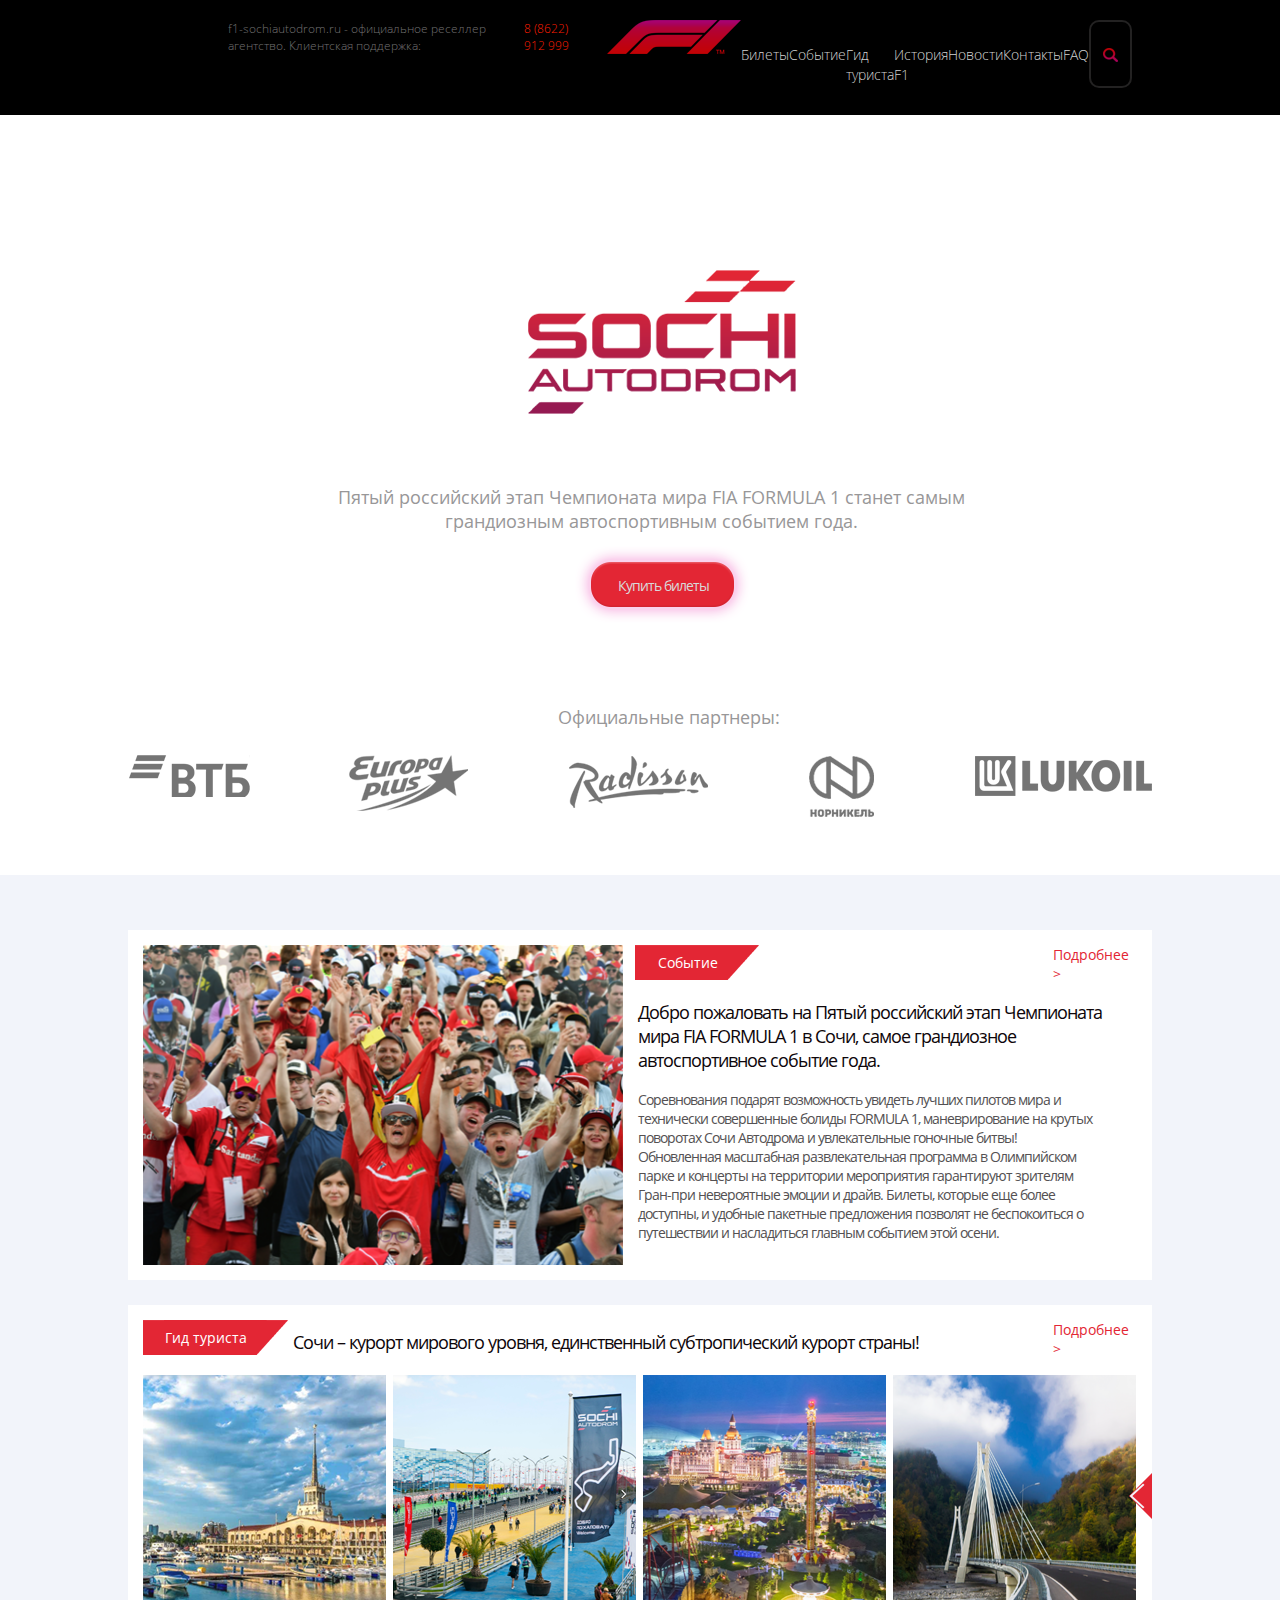
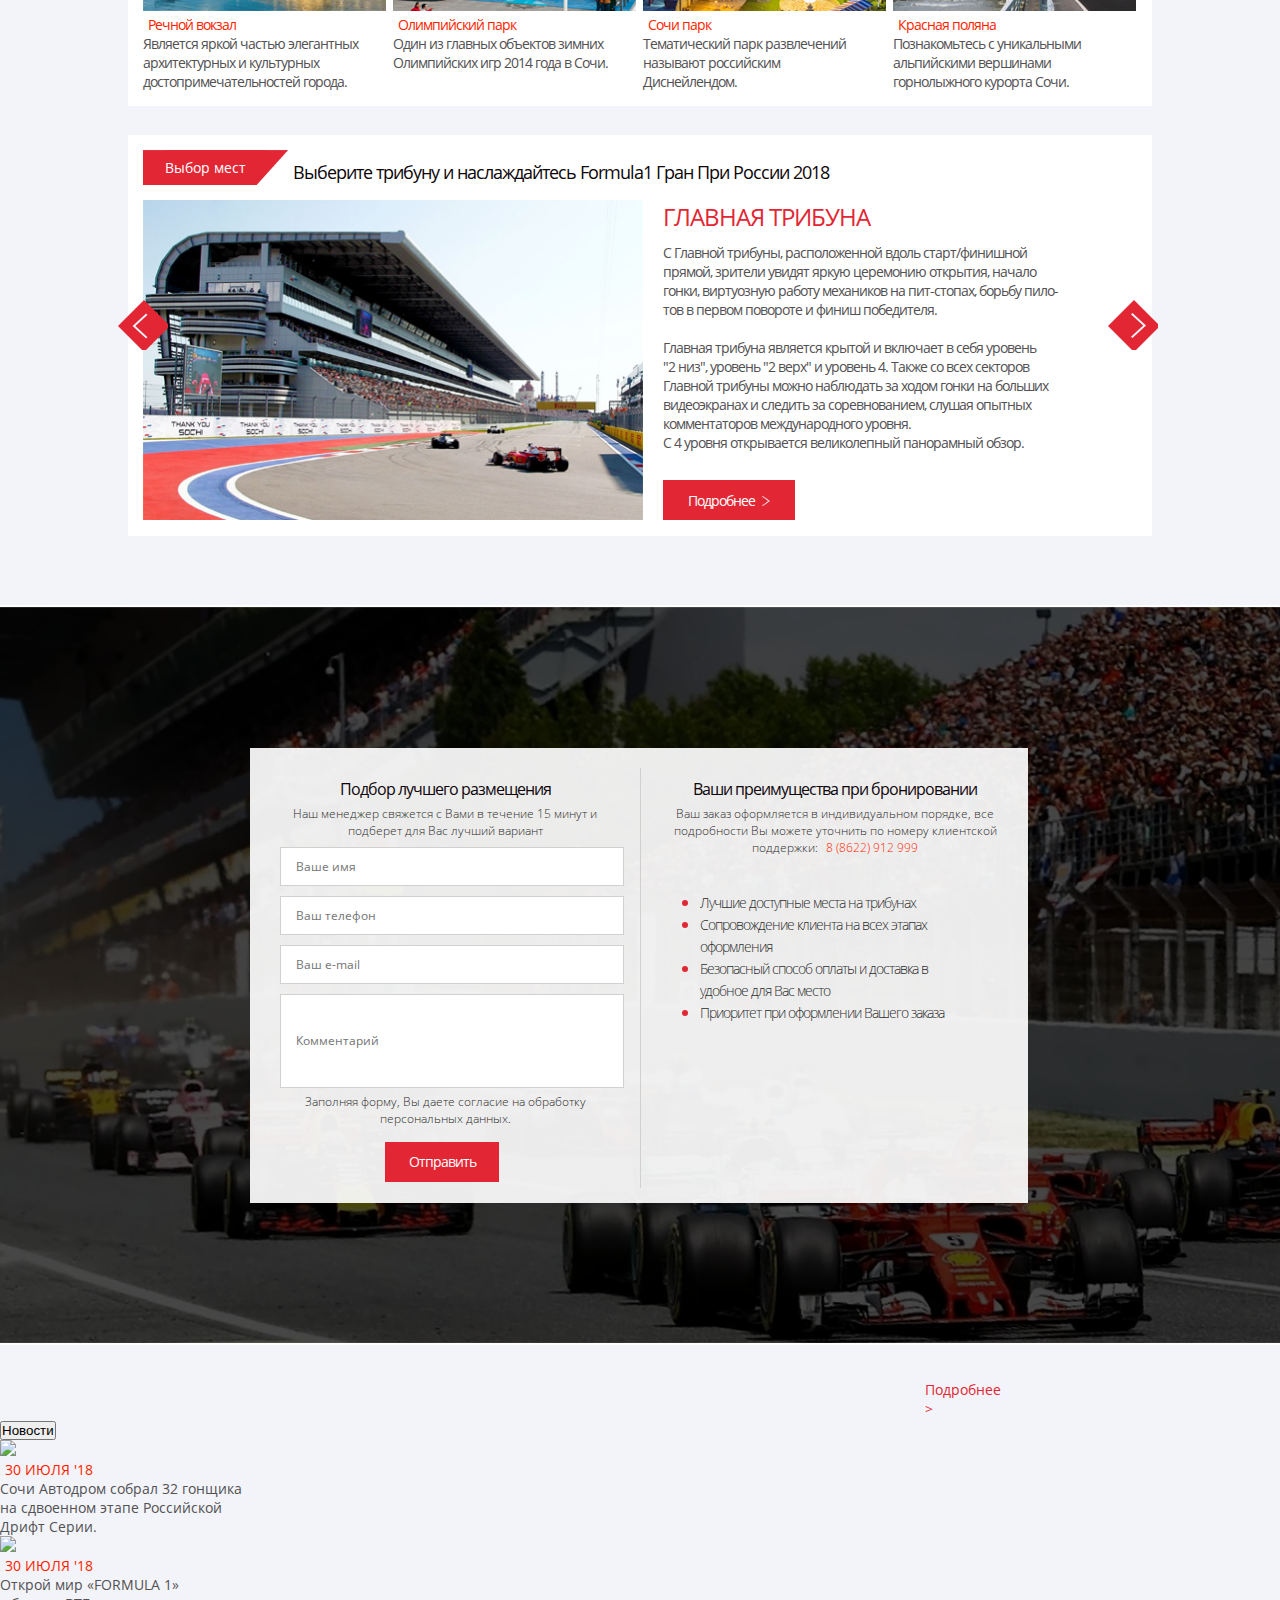
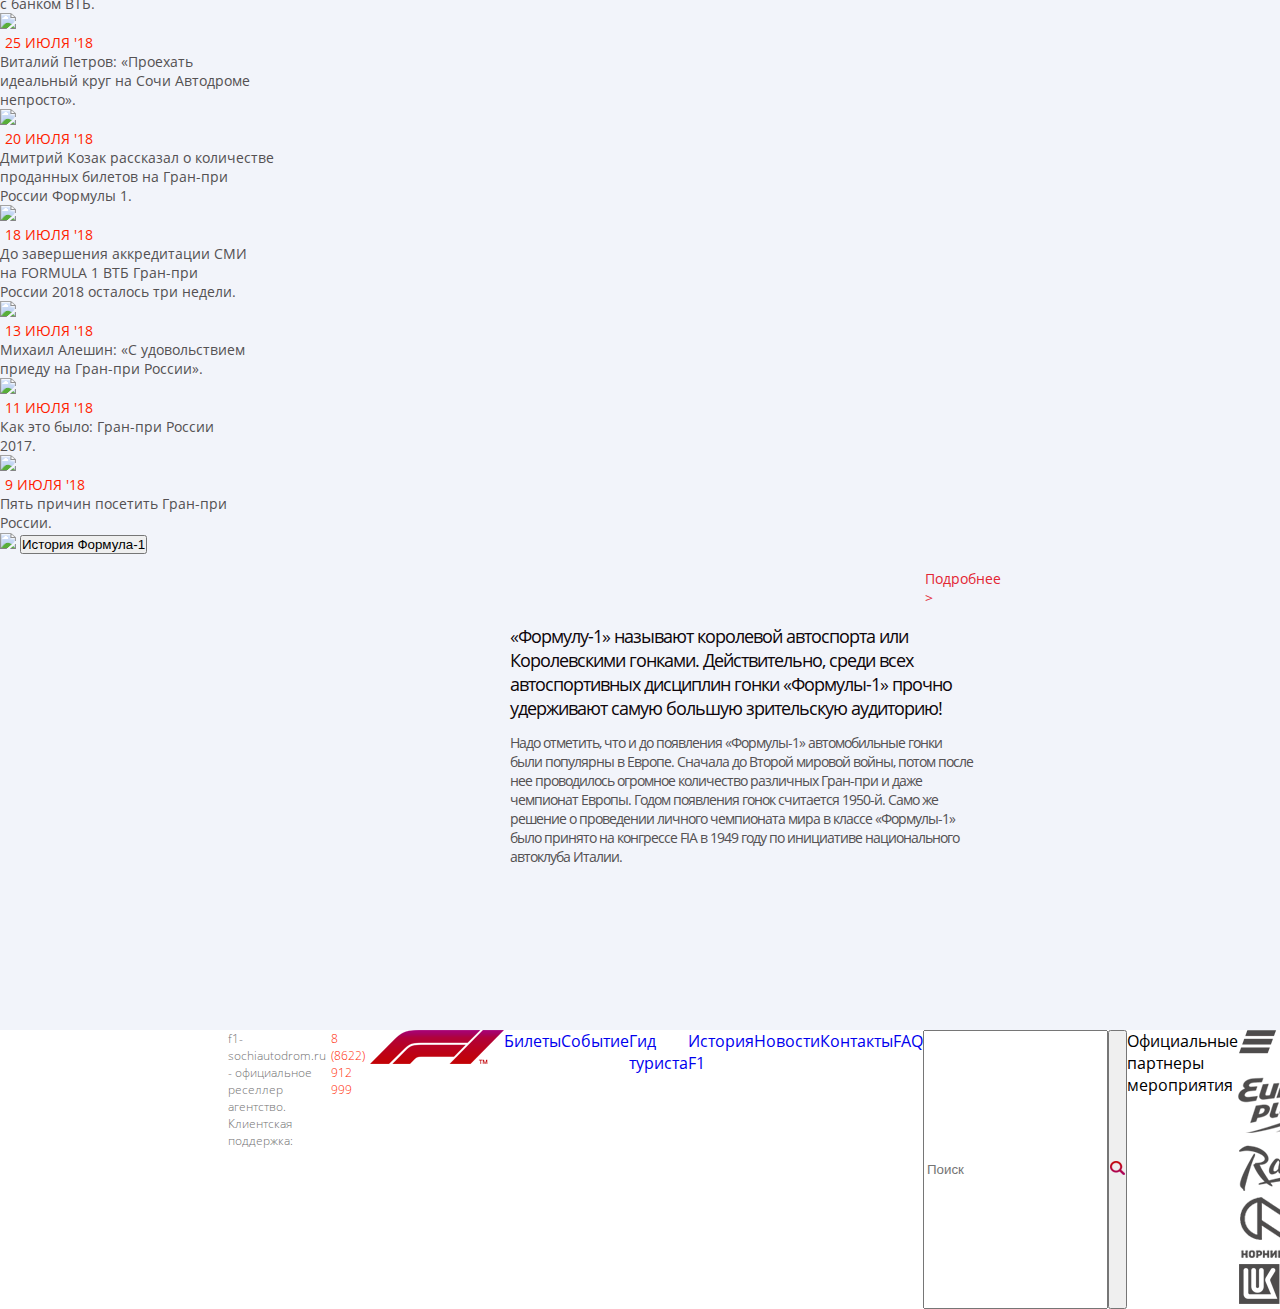
==== commit 15a000f9: "qqq" ====
--- a/index.html
+++ b/index.html
@@ -12,11 +12,11 @@
 </head>
 <body>
 	<header>
-		<div class="top-line">
-			<div class="support" id="">f1-sochiautodrom.ru - официальное реселлер агентство. Клиентская поддержка: <span> 8 (8622) 912 999<span>
-			</div>
+		<div class="top-line">			
 			<div class="wrap">
-				<a href=# onmouseover="document.logo.src='img/logo1.png'" onmouseout="document.logo.src='img/logo.png'">
+				<div class="support">f1-sochiautodrom.ru - официальное реселлер агентство. Клиентская поддержка: <span id="phone"> 8 (8622) 912 999<span>
+				</div>
+				<a href="#"" onmouseover="document.logo.src='img/logo1.png'" onmouseout="document.logo.src='img/logo.png'">
 					<img class="logo" name="logo" src="img/logo.png">
 				</a>
 				<a href="#" id="tickets" class="tickets">Билеты</a>
@@ -58,10 +58,9 @@
 			<p class="welcome">Добро пожаловать на Пятый российский этап Чемпионата <br>мира FIA FORMULA 1 в Сочи, самое грандиозное <br> автоспортивное событие года.
 			</p>
 			<p class="comp">
-				Соревнования подарят возможность увидеть лучших пилотов мира и <br>технически совершенные болиды FORMULA 1, маневрирование на крутых <br>поворотах Сочи Автодрома и увлекательные гоночные битвы!<br>Обновленная масштабная развлекательная программа в Олимпийском<br> парке и концерты на территории мероприятия гарантируют зрителям<br> Гран-при невероятные эмоции и драйв.Билеты, которые еще более<br>доступны, и удобные пакетные предложения позволят не беспокоиться о<br> путешествии и насладиться главным событием этой осени.
-			</p>
-			<p class="podrobnee" onmouseover="document.left.src='img/left1.png'" onmouseout="document.left.src='img/left.png'">Подробнее<img src="img/left.png" name="left" class="left">
-			</p>
+				Соревнования подарят возможность увидеть лучших пилотов мира и <br>технически совершенные болиды FORMULA 1, маневрирование на крутых <br>поворотах Сочи Автодрома и увлекательные гоночные битвы!<br>Обновленная масштабная развлекательная программа в Олимпийском<br> парке и концерты на территории мероприятия гарантируют зрителям<br> Гран-при невероятные эмоции и драйв. Билеты, которые еще более<br>доступны, и удобные пакетные предложения позволят не беспокоиться о<br> путешествии и насладиться главным событием этой осени.
+			</p>
+			<p class="podrobnee">Подробнее ></p>
 		</div>
 		<div class="column2">
 			<button type="button" class="rect-b1 rect-b2">Гид туриста</button>
@@ -71,26 +70,48 @@
 			<div class="images">
 				<figure class="img1">
 					<img src="img/img1.png" id="i1">
-					<figcaption><b>Речной вокзал</b><br> Является  яркой частью элегантных<br> архитектурных и культурных<br> достопримечательностей города.
+					<figcaption><span class="b">Речной вокзал</span><br> Является  яркой частью элегантных<br> архитектурных и культурных<br> достопримечательностей города.
 					</figcaption>
 				</figure>
 				<figure class="img2">
 					<img src="img/img2.png" id="i2">
-					<figcaption><b>Олимпийский парк</b><br>Один из главных объектов зимних<br>Олимпийских игр 2014 года в Сочи.
+					<figcaption><span class="b">Олимпийский парк</span><br>Один из главных объектов зимних<br>Олимпийских игр 2014 года в Сочи.
 		    		</figcaption>
 				</figure>
 				<figure class="img3">
 					<img src="img/img3.png" id="i3">
-					<figcaption><b>Сочи парк</b><br>Тематический парк развлечений<br> называют российским<br> Диснейлендом.
+					<figcaption><span class="b">Сочи парк</span><br>Тематический парк развлечений<br> называют российским<br> Диснейлендом.
 		    		</figcaption>
 				</figure>
 				<figure class="img4">
 					<img src="img/img4.png" id="i4">
-					<figcaption><b>Красная поляна</b><br>Познакомьтесь с уникальными<br> альпийскими вершинами<br> горнолыжного курорта Сочи.
-		    		</figcaption>
-				</figure>
-			</div>
-			<p class="podrobnee1" onmouseover="document.left1.src='img/left1.png'" onmouseout="document.left1.src='img/left.png'">Подробнее<img src="img/left.png" class= "left" name="left1"></p>
+					<figcaption><span class="b">Красная поляна</span><br>Познакомьтесь с уникальными<br> альпийскими вершинами<br> горнолыжного курорта Сочи.
+		    		</figcaption>
+				</figure>
+			</div>
+			<p class="podrobnee">Подробнее ></p>
+			<button type="button" class="left-white" id="left_btn">
+		    	<img src="img/left-white.png">
+		    </button>
+		    <button type="button" class="left2-white" id="right_btn">
+		    	<img src="img/left2-white.png">
+		    </button>		    
+		</div>
+		<div class="column3">
+			<button type="button" class="rect-b1 rect-b2">Выбор мест</button>
+			<p class="welcome welcome1">
+				Выберите трибуну и наслаждайтесь Formula1 Гран При России 2018
+			</p>
+			<img src="img/car.png"class="car">
+			<p class="tribune">
+				ГЛАВНАЯ ТРИБУНА
+			</p>
+			<p class="tribText">
+				С Главной трибуны, расположенной вдоль старт/финишной<br> прямой, зрители увидят яркую церемонию открытия, начало<br> гонки, виртуозную работу механиков на пит-стопах, борьбу пило-<br>тов в первом повороте и финиш победителя.<br><br>Главная трибуна является крытой и включает в себя уровень<br> "2 низ", уровень "2 верх" и уровень 4. Также со всех секторов<br> Главной трибуны можно наблюдать за ходом гонки на больших<br> видеоэкранах и следить за соревнованием, слушая опытных<br> комментаторов международного уровня.<br> С 4 уровня открывается великолепный панорамный обзор.
+			</p>
+			<button type="button" id="btn_podr" value="Подробнее">Подробнее
+				<img src="img/left2-white.png" id="btnn">
+			</button>
 			<div class="left-right">
 		    	<button type="button" class="left-white" id="left_btn">
 		    		<img src="img/left-white.png">
@@ -100,30 +121,6 @@
 		    	</button>
 		    </div>
 		</div>
-		<div class="column3">
-			<button type="button" class="rect-b1 rect-b2">Выбор мест</button>
-			<p class="welcome welcome1">
-				Выберите трибуну и наслаждайтесь Formula1 Гран При России 2018
-			</p>
-			<img src="img/car.png"class="car">
-			<p class="tribune">
-				ГЛАВНАЯ ТРИБУНА
-			</p>
-			<p class="tribText">
-				С Главной трибуны, расположенной вдоль старт/финишной<br> прямой, зрители увидят яркую церемонию открытия, начало<br> гонки, виртуозную работу механиков на пит-стопах, борьбу пило-<br>тов в первом повороте и финиш победителя.<br><br>Главная трибуна является крытой и включает в себя уровень<br> "2 низ", уровень "2 верх" и уровень 4. Также со всех секторов<br> Главной трибуны можно наблюдать за ходом гонки на больших<br> видеоэкранах и следить за соревнованием, слушая опытных<br> комментаторов международного уровня.<br> С 4 уровня открывается великолепный панорамный обзор.
-			</p>
-			<button type="button" id="btn_podr" value="Подробнее">Подробнее
-				<img src="img/left2-white.png" id="btnn">
-			</button>
-			<div class="left-right2">
-		    	<button type="button" class="left-white" id="left_btn">
-		    		<img src="img/left-white.png">
-		    	</button>
-		    	<button type="button" class="left2-white" id="right_btn">
-		    		<img src="img/left2-white.png">
-		    	</button>
-		    </div>
-		</div>
 	</div>
 	<div class="wrap2">
 		<div class="column4">
@@ -144,27 +141,124 @@
 				<button type="submit" id="send" value="Отправить">Отправить</button>
 			</div>
 			<img src="img/line.png" id="line">
-						<div class="col2">
+			<div class="col2">
 				<p class="podbor">
 					Ваши преимущества при бронировании
 				</p>
 				<p class="manager">
-					Ваш заказ оформляется в индивидуальном порядке, все<br> подробности Вы можете уточнить по номеру клиентской<br> поддержки: <span>8  (8622) 912 999</span>
+					Ваш заказ оформляется в индивидуальном порядке, все<br> подробности Вы можете уточнить по номеру клиентской<br> поддержки: <span id="phone2">8  (8622) 912 999</span>
 				</p>
 				<ul>
 					<li> <span id="l1">Лучшие доступные места на трибунах</span>
 					<li> <span id="l2">Сопровождение клиента на всех этапах<br> оформления</span>
 					<li> <span id="l3">Безопасный способ оплаты и доставка в<br> удобное для Вас место</span>
 					<li> <span id="l4">Приоритет при оформлении Вашего заказа</span>
-				</ul>
-
-
-
+				</ul>	
 			</div>
 		</div>
 	</div>
 	<div class="wrap3">
-
+		<div class="column5">
+			<p class="podrobnee1">Подробнее ></p>
+			<button type="button" class="rect-b3">Новости</button>
+			<div class="images2">
+				<figure class="f1">
+					<img src="img/f1.png" id="f11">
+					<figcaption>
+						<span class="july">30 ИЮЛЯ '18</span><br> Сочи Автодром собрал 32 гонщика<br>на сдвоенном этапе Российской <br>Дрифт Серии.
+					</figcaption>
+				</figure>
+				<figure class="f2">
+					<img src="img/f2.png" id="f12">
+					<figcaption>
+						<span class="july">30 ИЮЛЯ '18</span><br>Открой мир «FORMULA 1»<br>с банком ВТБ.
+		    		</figcaption>
+				</figure>
+				<figure class="f3">
+					<img src="img/f3.png" id="f13">
+					<figcaption>
+						<span class="july">25 ИЮЛЯ '18</span><br>Виталий Петров: «Проехать<br> идеальный круг на Сочи Автодроме<br>непросто».
+		    		</figcaption>
+				</figure>
+				<figure class="f4">
+					<img src="img/f4.png" id="f14">
+					<figcaption>
+						<span class="july">20 ИЮЛЯ '18</span><br>Дмитрий Козак рассказал о количестве<br>проданных билетов на Гран-при<br> России Формулы 1.
+		    		</figcaption>
+		    	</figure>
+		    	<figure class="f5">
+					<img src="img/f5.png" id="f15">
+					<figcaption>
+						<span class="july">18 ИЮЛЯ '18</span><br>До завершения аккредитации СМИ<br> на FORMULA 1 ВТБ Гран-при<br> России 2018 осталось три недели.
+					</figcaption>
+				</figure>
+				<figure class="f6">
+					<img src="img/f6.png" id="f16">
+					<figcaption>
+						<span class="july">13 ИЮЛЯ '18</span><br>Михаил Алешин: «С удовольствием<br> приеду на Гран-при России».
+		    		</figcaption>
+				</figure>
+				<figure class="f7">
+					<img src="img/f7.png" id="f17">
+					<figcaption>
+						<span class="july">11 ИЮЛЯ '18</span><br>Как это было: Гран-при России<br>2017.
+		    		</figcaption>
+				</figure>
+				<figure class="f8">
+					<img src="img/f8.png" id="f18">
+					<figcaption>
+						<span class="july">9 ИЮЛЯ '18</span><br>Пять причин посетить Гран-при<br> России.
+		    		</figcaption>
+				</figure>
+			</div>			
+		</div>
+		<div class="column6">			
+			<img src="img/bolid.png" class="bolid">
+			<button type="button" class="rect-b4">История Формула-1</button>
+			<p class="welcome">
+				«Формулу-1» называют королевой автоспорта или<br> Королевскими гонками. Действительно, среди всех<br> автоспортивных дисциплин гонки «Формулы-1» прочно<br> удерживают самую большую зрительскую аудиторию!
+			</p>			
+			<p class="comp">
+				<br>Надо отметить, что и до появления «Формулы-1» автомобильные гонки<br> были популярны в Европе. Сначала до Второй мировой войны, потом после<br> нее проводилось огромное количество различных Гран-при и даже<br> чемпионат Европы. Годом появления гонок считается 1950-й. Само же<br> решение о проведении личного чемпионата мира в классе «Формулы-1»<br> было принято на конгрессе FIA в 1949 году по инициативе национального<br> автоклуба Италии.
+			<p class="podrobnee">Подробнее ></p>
+		</div>	
 	</div>
+	<footer>
+		<div class="wrap">
+			<div class="support">f1-sochiautodrom.ru - официальное реселлер агентство. Клиентская поддержка: <span id="phone2"> 8 (8622) 912 999<span>
+			</div>
+			<a href="#" onmouseover="document.logo2.src='img/logo1.png'" onmouseout="document.logo2.src='img/logo.png'">
+			<img class="logo2" name="logo2" id="logo2" src="img/logo.png">
+			</a>
+			<a href="#" id="tickets2" class="tickets2">Билеты</a>
+			<a href="#" id="event2" class="event2">Событие</a>
+			<a href="#" id="guide2" class="guide2">Гид туриста</a>
+			<a href="#" id="history2" class="history2">История F1</a>
+			<a href="#" id="news2" class="news2">Новости</a>
+			<a href="#" id="contacts2" class="contacts2">Контакты</a>
+			<a href="#" id="faq2" class="faq2">FAQ</a>
+			<input class="searchField2" placeholder="Поиск" type="text" name="sField2" id="sField2">
+			<button type="button" id="search2" class="search2" onmouseover="document.search2.src='img/search1.png'"onmouseout="document.search2.src='img/search.png'">
+			<img src="img/search.png" name="search2">
+			</button>
+			<p class="partners2">Официальные партнеры мероприятия
+			</p>
+			<div class="sponsors2">
+				<a href="https://www.vtb.ru/">
+					<img name="vtb" src="img/em11.png">
+				</a>
+				<a href="https://www.europaplus.ru/">
+					<img name="europaplus" src="img/em22.png"></a>
+				<a href="https://www.radissonblu.com/">
+					<img name="radisson" src="img/em33.png">
+				</a>
+				<a href="https://www.nornickel.ru/">
+					<img name="nor" src="img/em44.png">
+				</a>
+				<a href="http://www.lukoil.ru/"><img name="lukoil" src="img/em55.png">
+				</a>
+			</div>
+		</div>
+	</footer>
 </body>
-</html>
+</html>